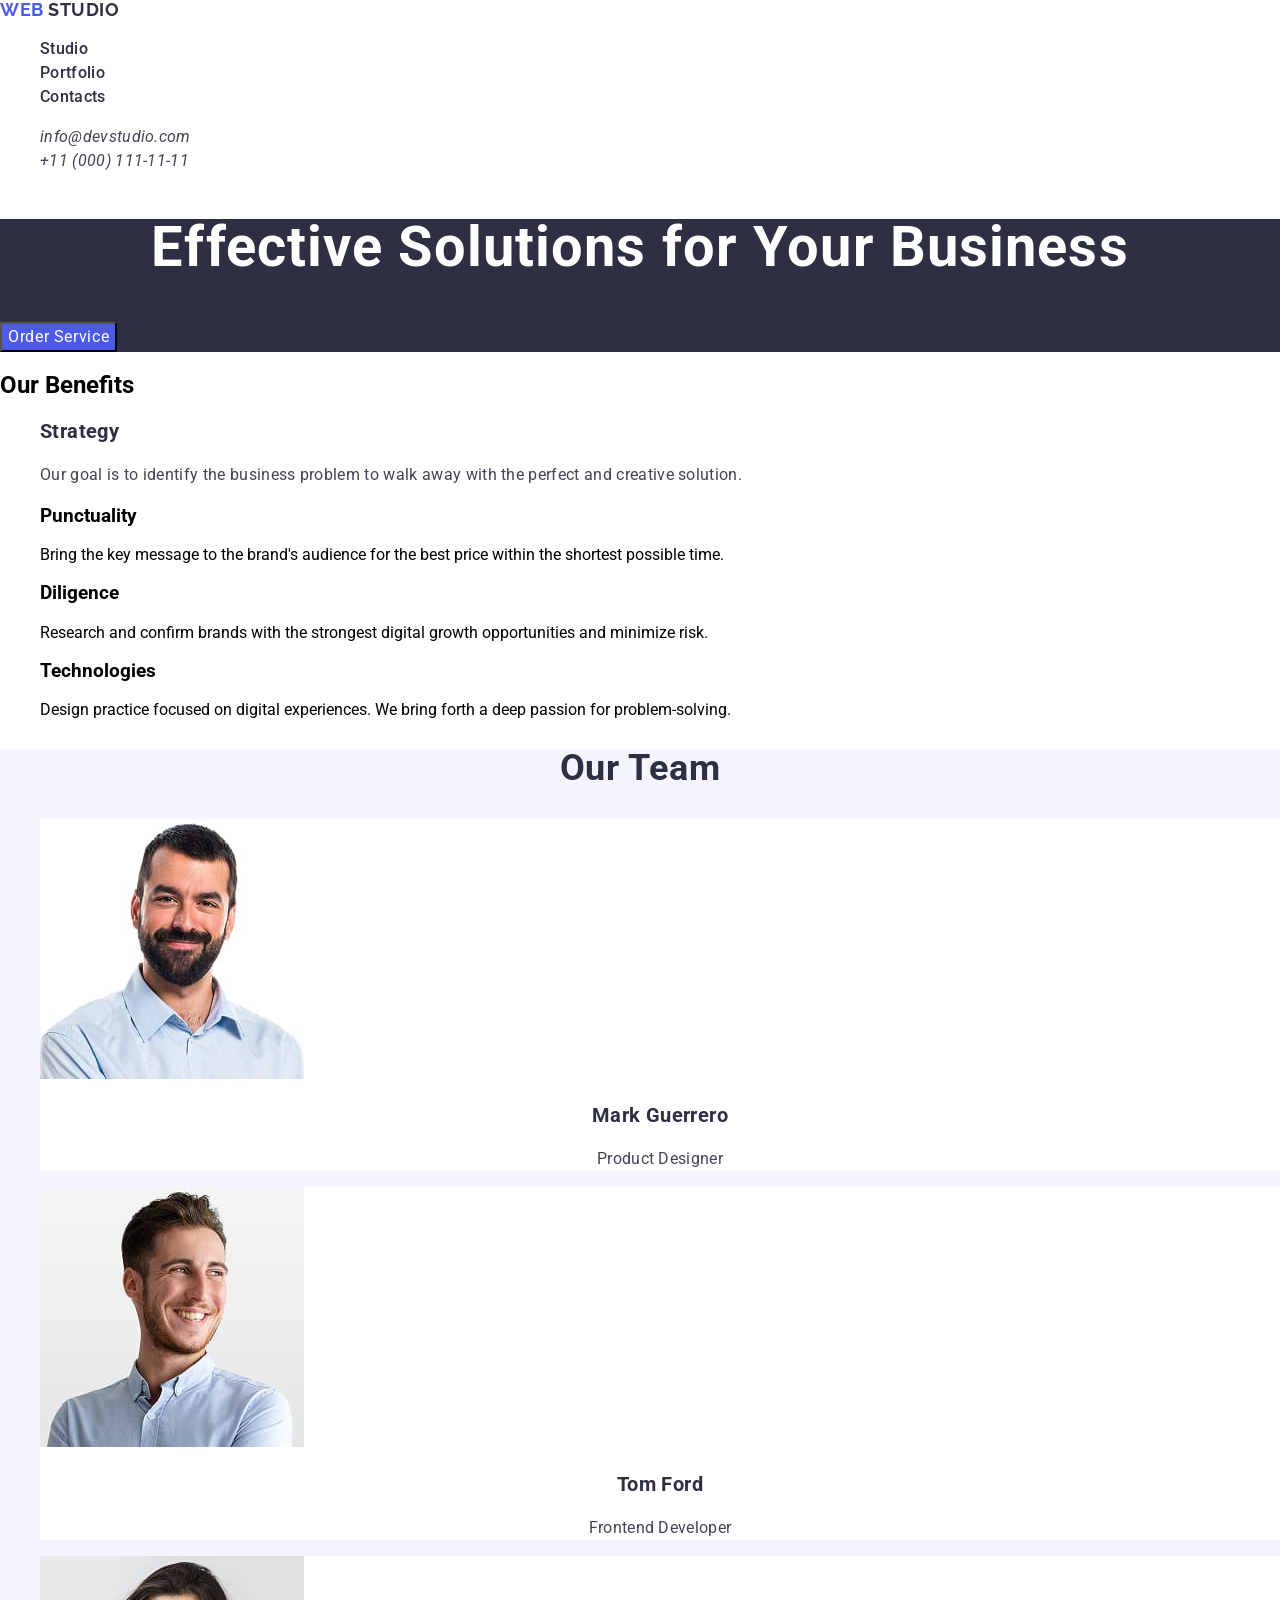
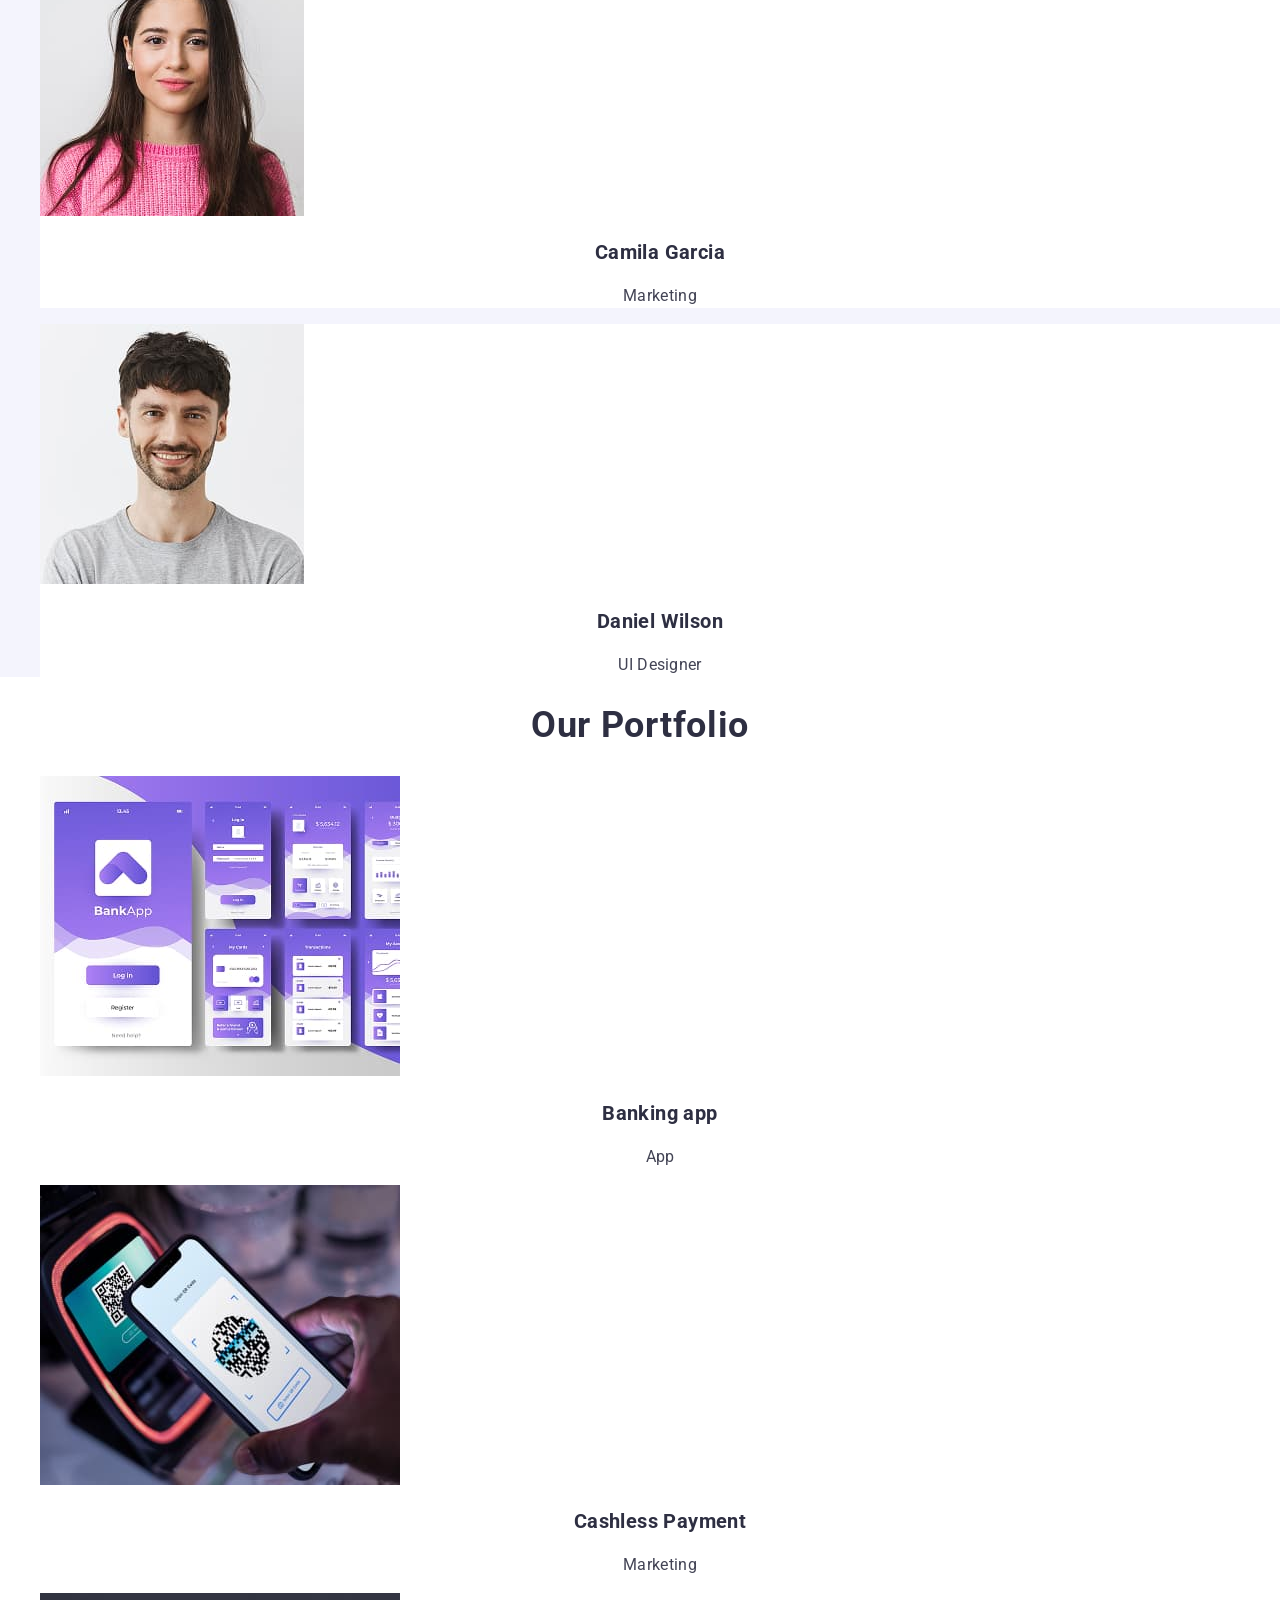
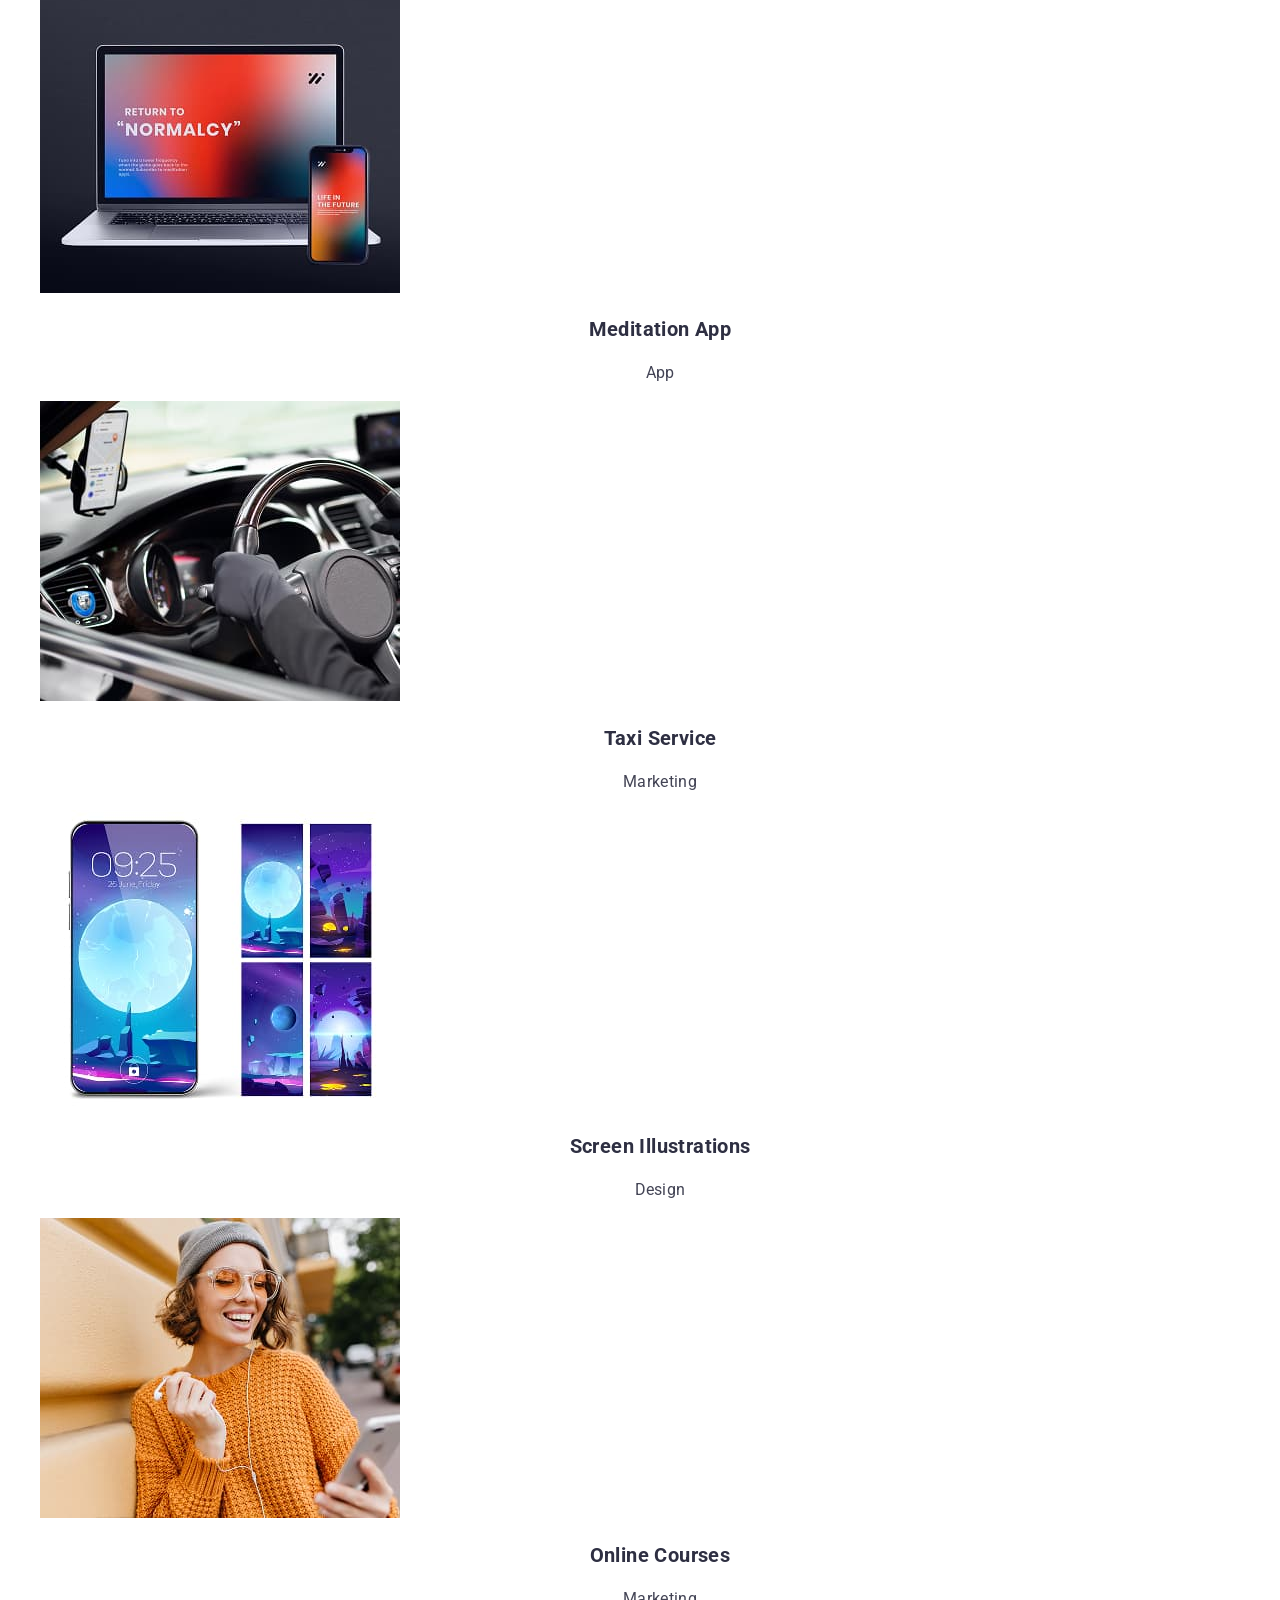
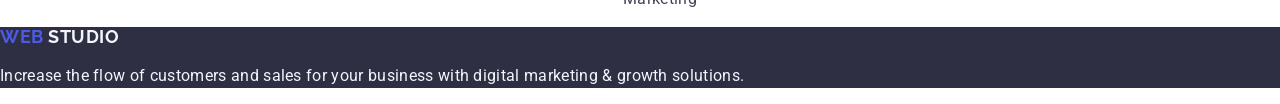
==== index.html @ 3a9bcd03 "update index.html" ====
<!DOCTYPE html>
<html lang="en">
  <head>
    <meta charset="UTF-8" />
    <meta name="viewport" content="width=device-width, initial-scale=1.0" />
    <link rel="preconnect" href="https://fonts.googleapis.com" />
    <link rel="preconnect" href="https://fonts.gstatic.com" crossorigin />
    <link
      href="https://fonts.googleapis.com/css2?family=Raleway:wght@700&family=Roboto:wght@100..900&display=swap"
      rel="stylesheet"
    />
    <link
      rel="stylesheet"
      href="https://cdn.jsdelivr.net/npm/modern-normalize@2.0.0/modern-normalize.min.css"
    />
    <title>Document</title>
    <link rel="stylesheet" href="./css/styles.css" />
  </head>
  <body>
    <!-- HEADER -->
    <header>
      <nav>
        <a class="logo" href="./index.html">
          Web
          <span class="logo-studio">Studio</span>
        </a>
        <ul>
          <li><a class="header-menu-link" href="">Studio</a></li>
          <li><a class="header-menu-link" href="">Portfolio</a></li>
          <li><a class="header-menu-link" href="">Contacts</a></li>
        </ul>
      </nav>
      <address>
        <ul class="header-contacts">
          <li>
            <a class="header-contacts-link" href="mailto:info@devstudio.com">
              info@devstudio.com
            </a>
          </li>
          <li>
            <a class="header-contacts-link" href="tel:+110001111111">
              +11 (000) 111-11-11
            </a>
          </li>
        </ul>
      </address>
    </header>

    <!-- MAIN -->
    <main>
      <!-- MAIN SECTION -->
      <section class="main-section">
        <h1 class="main-title">Effective Solutions for Your Business</h1>
        <button type="button" class="main-button">Order Service</button>
      </section>

      <!-- BENEFITS SECTION -->
      <section>
        <h2>Our Benefits</h2>
        <ul>
          <li>
            <h3 class="benefits-item-title">Strategy</h3>
            <p class="benefits-item-text">
              Our goal is to identify the business problem to walk away with the
              perfect and creative solution.
            </p>
          </li>
          <li>
            <h3 class="benefits-title">Punctuality</h3>
            <p class="benefits-text">
              Bring the key message to the brand's audience for the best price
              within the shortest possible time.
            </p>
          </li>
          <li>
            <h3 class="benefits-title">Diligence</h3>
            <p class="benefits-text">
              Research and confirm brands with the strongest digital growth
              opportunities and minimize risk.
            </p>
          </li>
          <li>
            <h3 class="benefits-title">Technologies</h3>
            <p class="benefits-text">
              Design practice focused on digital experiences. We bring forth a
              deep passion for problem-solving.
            </p>
          </li>
        </ul>
      </section>

      <!-- TEAM SECTION -->
      <section class="team-section">
        <h2 class="team-title">Our Team</h2>
        <ul>
          <li class="team-item">
            <img
              src="./images/Team-1.jpg"
              alt="A dark-haired bearded man in a light blue shirt"
              width="264"
              height="260"
            />
            <h3 class="team-item-title">Mark Guerrero</h3>
            <p class="team-item-text">Product Designer</p>
          </li>
          <li class="team-item">
            <img
              src="./images/Team-2.jpg"
              alt="A fair-haired man in a light blue shirt"
              width="264"
              height="260"
            />
            <h3 class="team-item-title">Tom Ford</h3>
            <p class="team-item-text">Frontend Developer</p>
          </li>
          <li class="team-item">
            <img
              src="./images/Team-3.jpg"
              alt="A dark-haired woman in a pink sweater"
              width="264"
              height="260"
            />
            <h3 class="team-item-title">Camila Garcia</h3>
            <p class="team-item-text">Marketing</p>
          </li>
          <li class="team-item">
            <img
              src="./images/Team-4.jpg"
              alt="A dark-haired man in a gray T-shirt"
              width="264"
              height="260"
            />
            <h3 class="team-item-title">Daniel Wilson</h3>
            <p class="team-item-text">UI Designer</p>
          </li>
        </ul>
      </section>

      <!-- PORTFOLIO SECTION -->
      <section>
        <h2 class="portfolio-title">Our Portfolio</h2>
        <ul>
          <li>
            <img
              src="./images/Portfolio-1.jpg"
              alt="Banking app"
              width="360"
              height="300"
            />
            <h3 class="portfolio-item-title">Banking app</h3>
            <p class="portfolio-item-text">App</p>
          </li>
          <li>
            <img
              src="./images/Portfolio-2.jpg"
              alt="Mobile phone"
              width="360"
              height="300"
            />
            <h3 class="portfolio-item-title">Cashless Payment</h3>
            <p class="portfolio-item-text">Marketing</p>
          </li>
          <li>
            <img
              src="./images/Portfolio-3.jpg"
              alt="Laptop and mobile phone"
              width="360"
              height="300"
            />
            <h3 class="portfolio-item-title">Meditation App</h3>
            <p class="portfolio-item-text">App</p>
          </li>
          <li>
            <img
              src="./images/Portfolio-4.jpg"
              alt="Steering wheel"
              width="360"
              height="300"
            />
            <h3 class="portfolio-item-title">Taxi Service</h3>
            <p class="portfolio-item-text">Marketing</p>
          </li>
          <li>
            <img
              src="./images/Portfolio-5.jpg"
              alt="Mobile phone and images of the moon"
              width="360"
              height="300"
            />
            <h3 class="portfolio-item-title">Screen Illustrations</h3>
            <p class="portfolio-item-text">Design</p>
          </li>
          <li>
            <img
              src="./images/Portfolio-6.jpg"
              alt="Girl in orange sweater"
              width="360"
              height="300"
            />
            <h3 class="portfolio-item-title">Online Courses</h3>
            <p class="portfolio-item-text">Marketing</p>
          </li>
        </ul>
      </section>
    </main>

    <!-- FOOTER -->
    <footer class="footer">
      <a class="logo" href="./index.html">
        Web
        <span class="footer-logo-studio">Studio</span>
      </a>
      <p class="footer-text">
        Increase the flow of customers and sales for your business with digital
        marketing & growth solutions.
      </p>
    </footer>
  </body>
</html>
---- css/styles.css ----
body {
  font-family: 'Roboto', sans-serif;
  background-color: FFFFFF;
}

ul {
  list-style-type: none;
}

a {
  text-decoration: none;
}

.logo {
  font-family: 'Raleway', sans-serif;
  font-weight: 700;
  font-size: 18px;
  color: #4d5ae5;
  text-transform: uppercase;
  letter-spacing: 0.03em;
  line-height: 1.16;
  text-align: left;
}

.logo-studio {
  color: #2e2f42;
}

.header-menu-link {
  font-size: 16px;
  font-weight: 500;
  color: #2e2f42;
  line-height: 1.5;
  letter-spacing: 0.02em;
  text-align: left;
}

.header-contacts-link {
  font-size: 16px;
  color: #434455;
  line-height: 1.5;
  letter-spacing: 0.02em;
  text-align: left;
}

.main-section {
  background-color: #2e2f42;
}

.main-title {
  font-size: 56px;
  color: #ffffff;
  line-height: 1;
  letter-spacing: 0.02em;
  text-align: center;
}

.main-button {
  font-size: 16px;
  background-color: #4d5ae5;
  color: #ffffff;
  line-height: 1.5;
  letter-spacing: 0.04em;
  text-align: center;
}

.benefits-item-title {
  font-size: 20px;
  color: #2e2f42;
  line-height: 1.2;
  letter-spacing: 0.02em;
  text-align: left;
}

.benefits-item-text {
  font-size: 16px;
  color: #434455;
  line-height: 1.5;
  letter-spacing: 0.02em;
  text-align: left;
}

.team-section {
  background-color: #f4f4fd;
}

.team-title {
  font-size: 36px;
  color: #2e2f42;
  line-height: 1.11;
  letter-spacing: 0.02em;
  text-align: center;
}

.team-item {
  background-color: #ffffff;
}

.team-item-title {
  font-size: 20px;
  color: #2e2f42;
  line-height: 1.2;
  letter-spacing: 0.02em;
  text-align: center;
}

.team-item-text {
  font-size: 16px;
  color: #434455;
  line-height: 1.5;
  letter-spacing: 0.02em;
  text-align: center;
}

.portfolio-title {
  font-size: 36px;
  color: #2e2f42;
  line-height: 1.11;
  letter-spacing: 0.02em;
  text-align: center;
}

.portfolio-item-title {
  font-size: 20px;
  color: #2e2f42;
  line-height: 1.2;
  letter-spacing: 0.02em;
  text-align: center;
}

.portfolio-item-text {
  font-size: 16px;
  color: #434455;
  line-height: 1.5;
  letter-spacing: 0.02em;
  text-align: center;
}

.footer {
  background-color: #2e2f42;
}

.footer-logo-studio {
  color: #f4f4fd;
}

.footer-text {
  font-size: 16px;
  color: #f4f4fd;
  line-height: 1.5;
  letter-spacing: 0.02em;
  text-align: left;
}
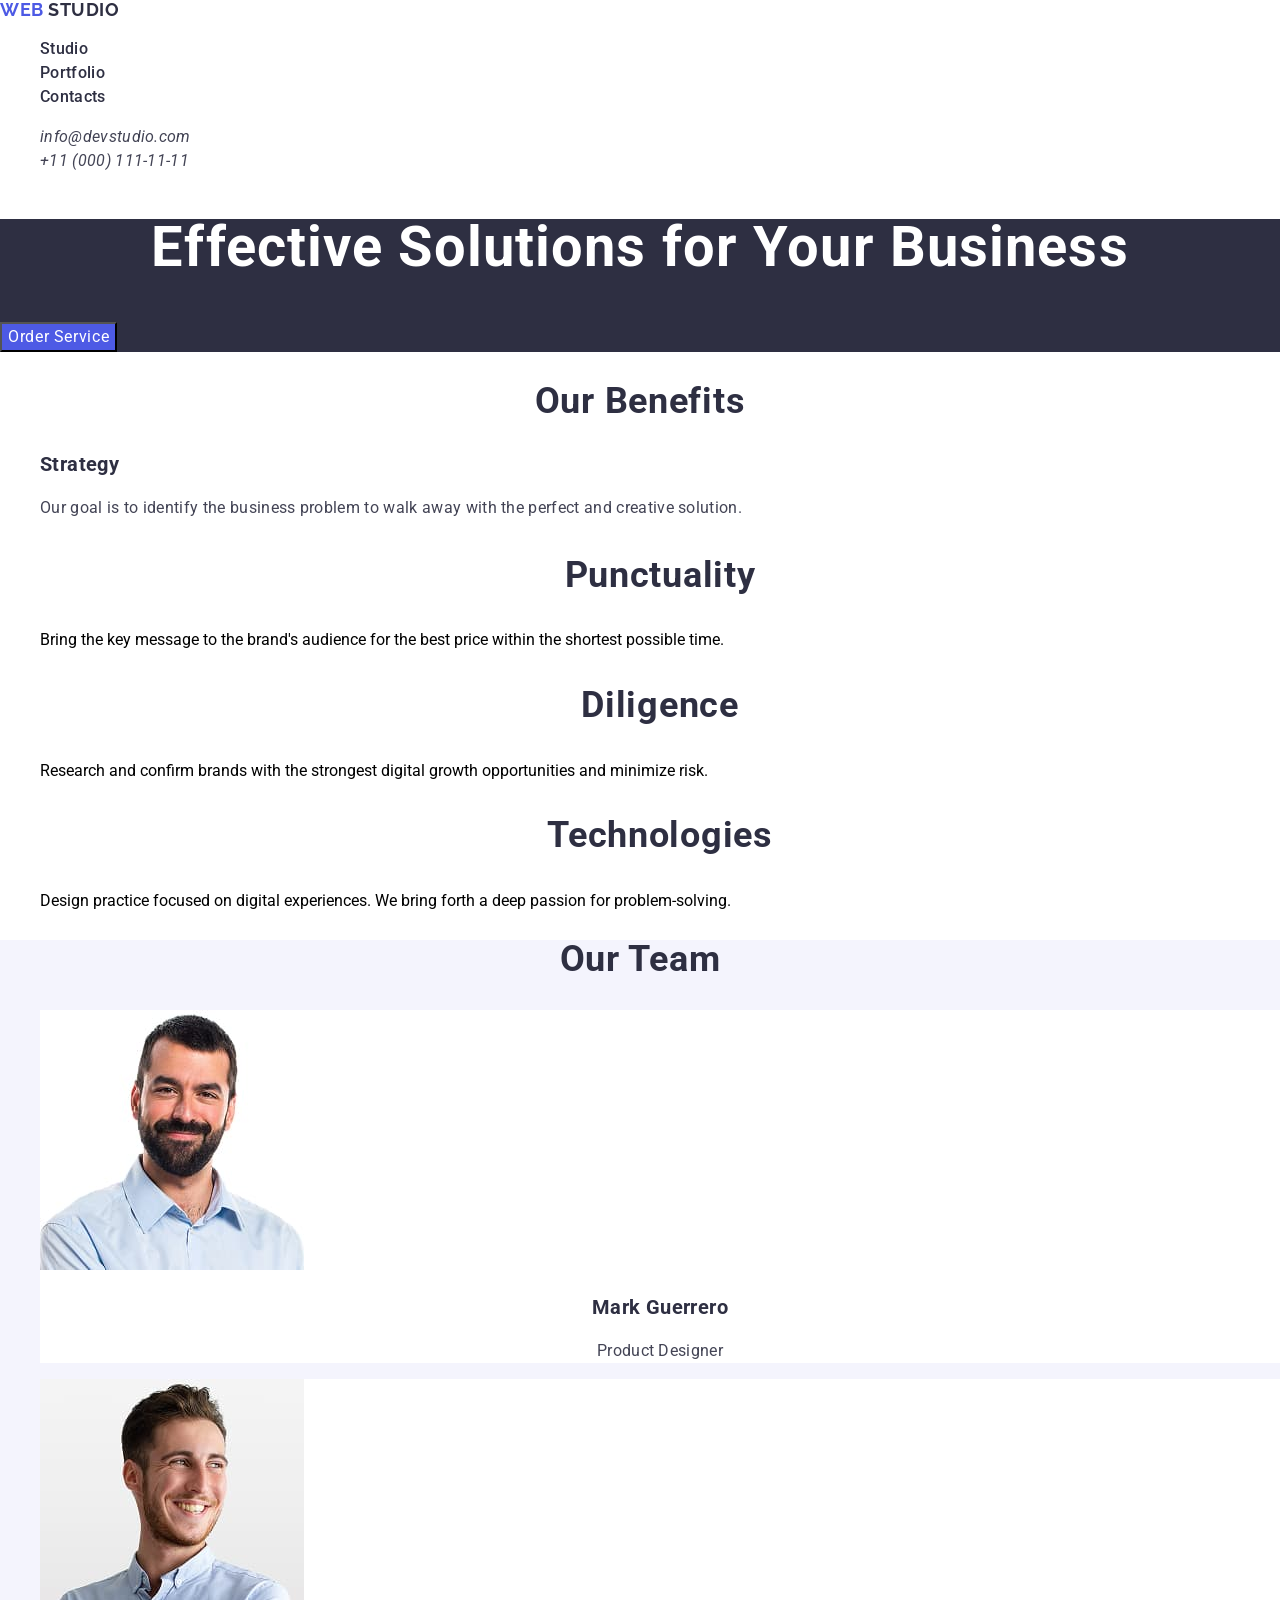
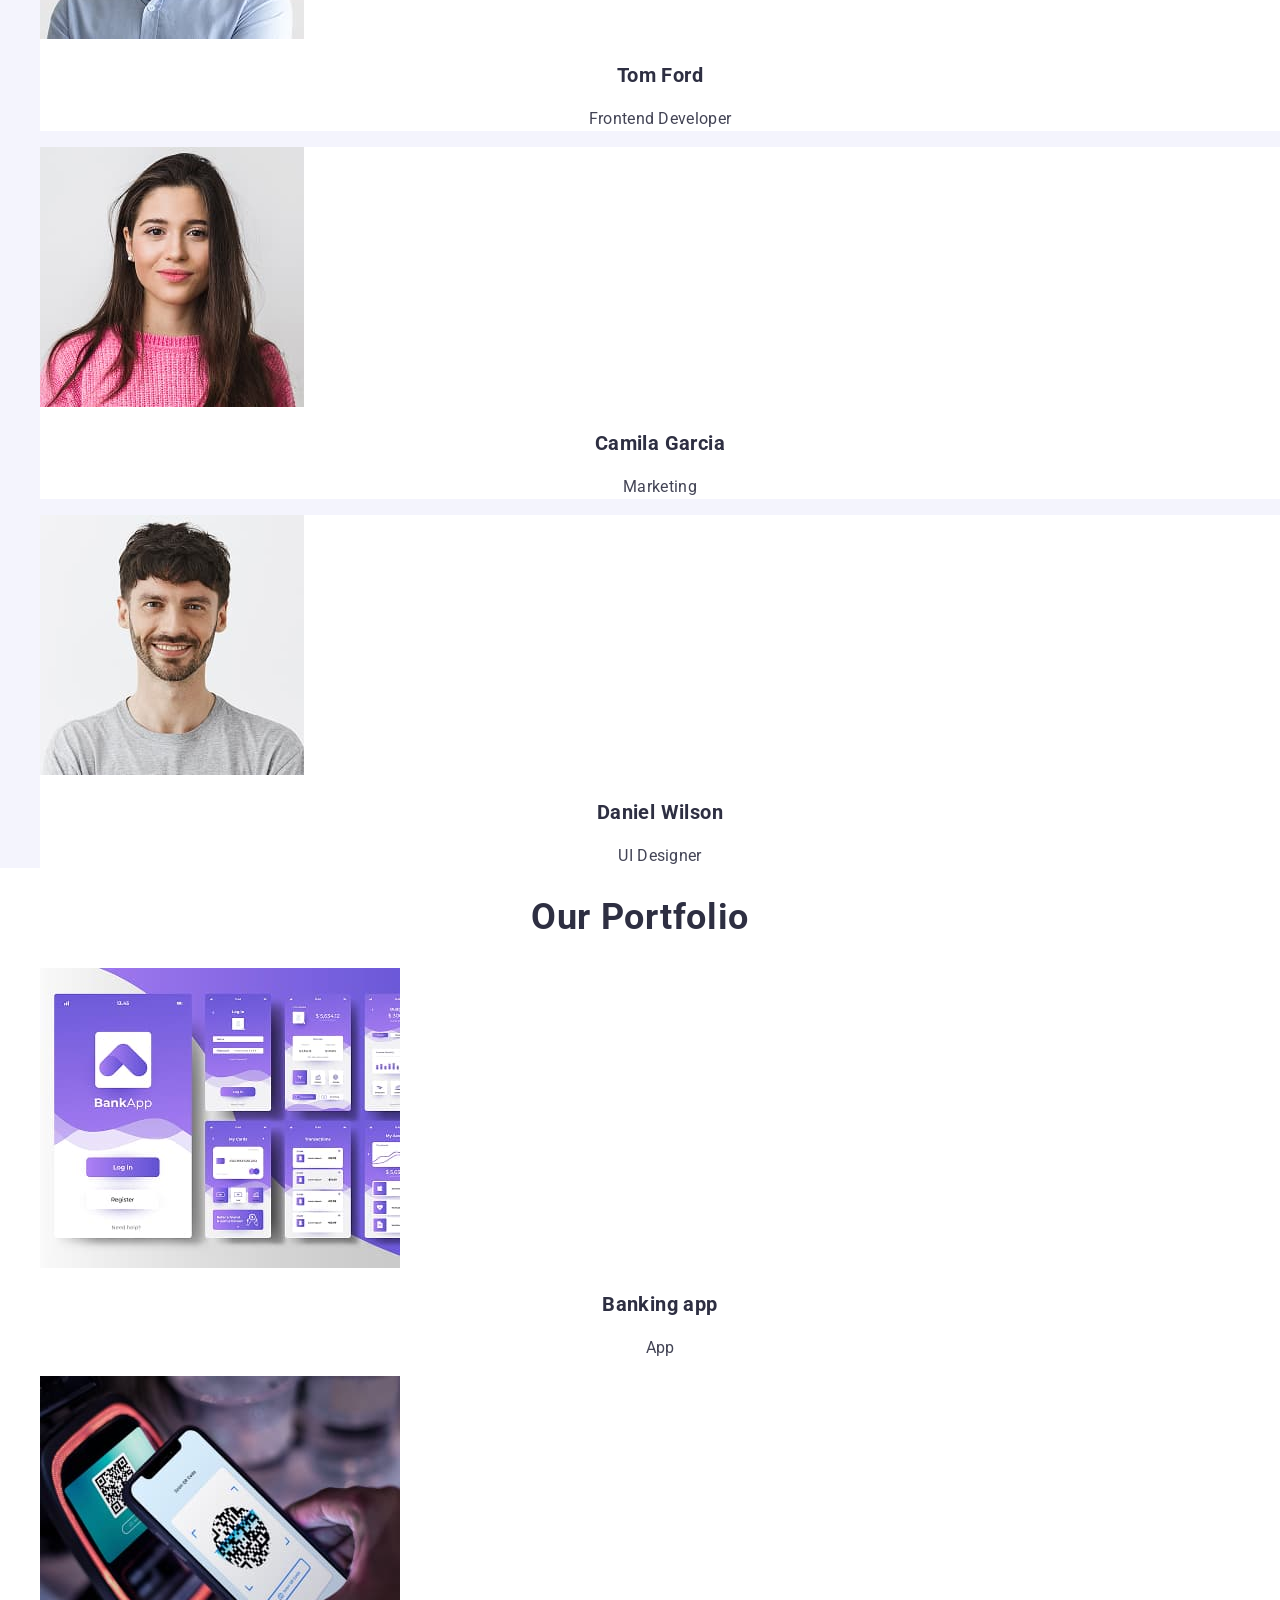
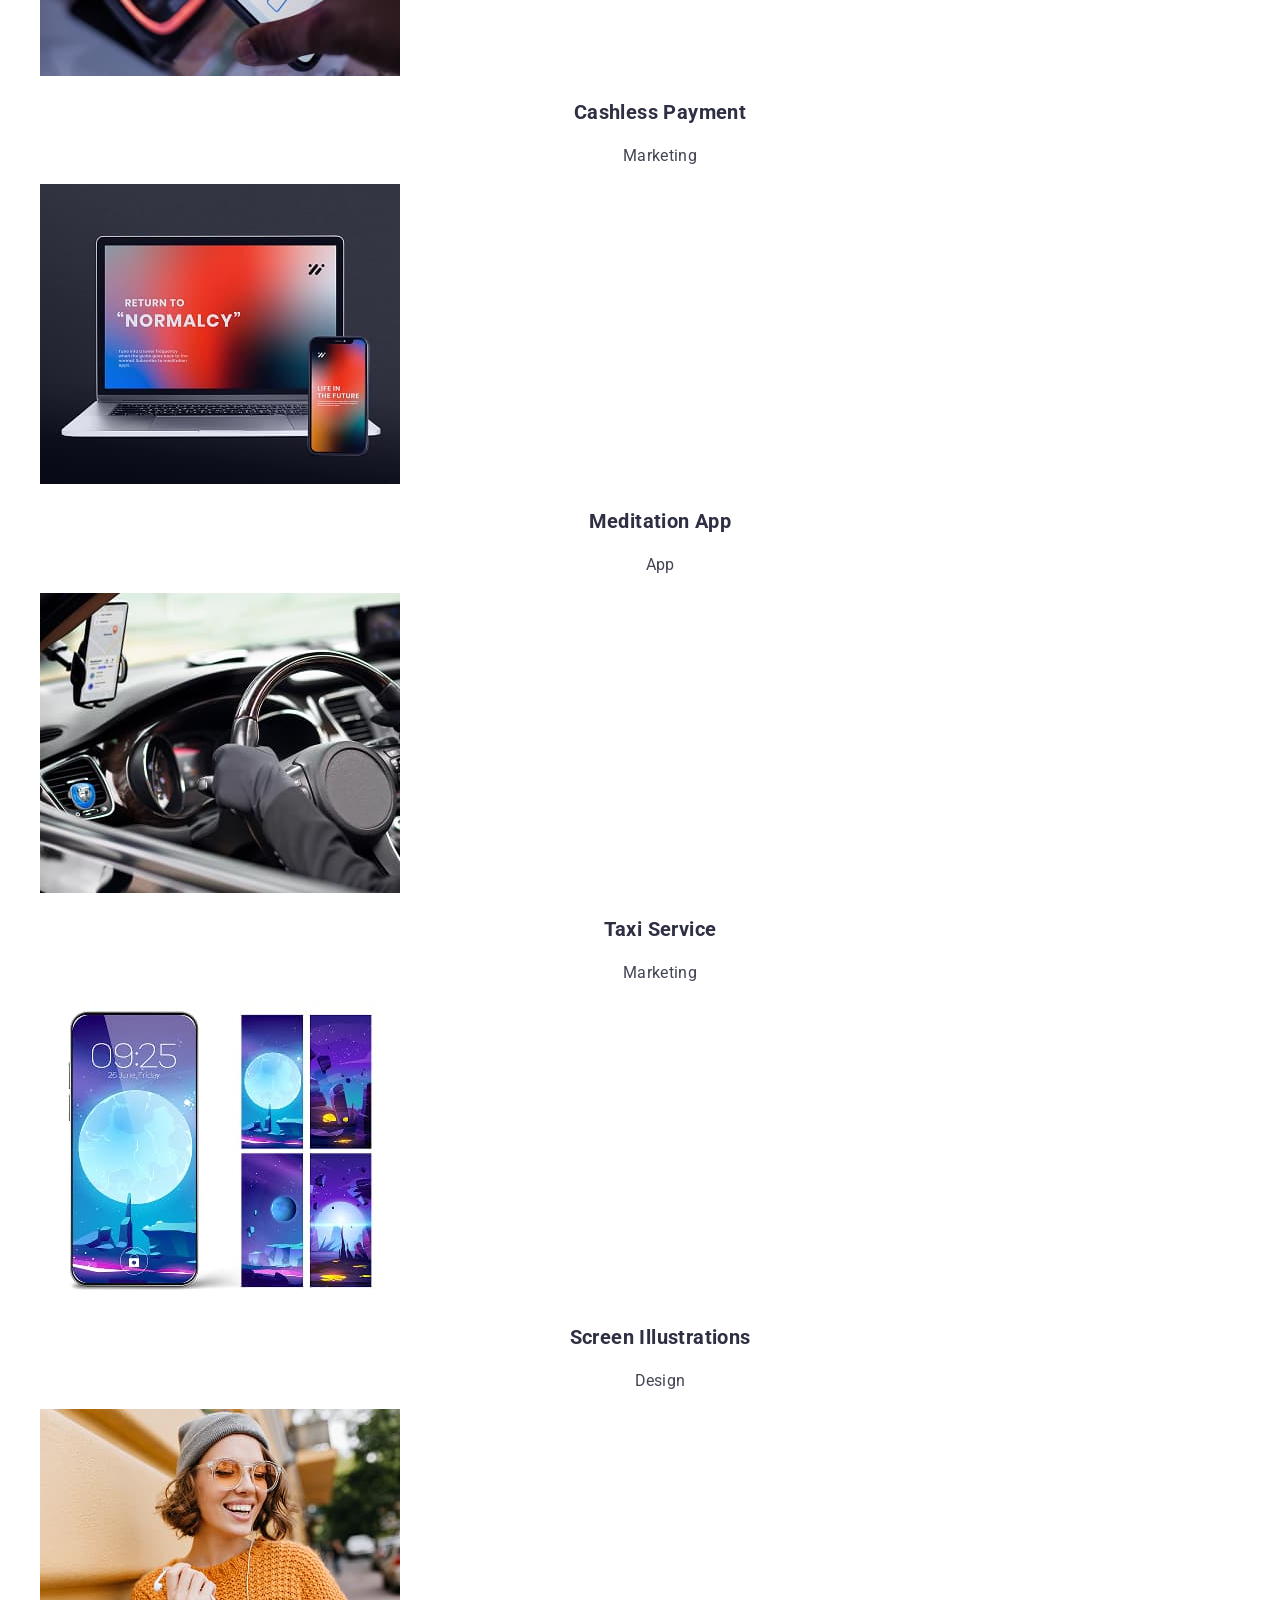
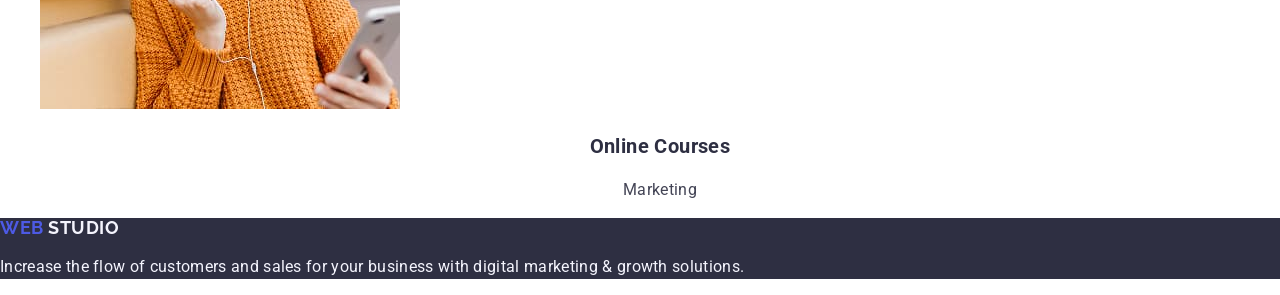
==== commit c11d36ab: "update file" ====
--- a/index.html
+++ b/index.html
@@ -56,7 +56,7 @@
 
       <!-- BENEFITS SECTION -->
       <section>
-        <h2>Our Benefits</h2>
+        <h2 class="benefits-title">Our Benefits</h2>
         <ul>
           <li>
             <h3 class="benefits-item-title">Strategy</h3>
--- a/css/styles.css
+++ b/css/styles.css
@@ -27,12 +27,18 @@
 }
 
 .header-menu-link {
+  font-family: 'Roboto', sans-serif;
   font-size: 16px;
   font-weight: 500;
   color: #2e2f42;
   line-height: 1.5;
   letter-spacing: 0.02em;
   text-align: left;
+}
+
+.header-menu-link:hover,
+.header-menu-link:focus {
+  color: #404bbf;
 }
 
 .header-contacts-link {
@@ -61,6 +67,14 @@
   color: #ffffff;
   line-height: 1.5;
   letter-spacing: 0.04em;
+  text-align: center;
+}
+
+.benefits-title {
+  font-size: 36px;
+  color: #2e2f42;
+  line-height: 1.11;
+  letter-spacing: 0.02em;
   text-align: center;
 }
 
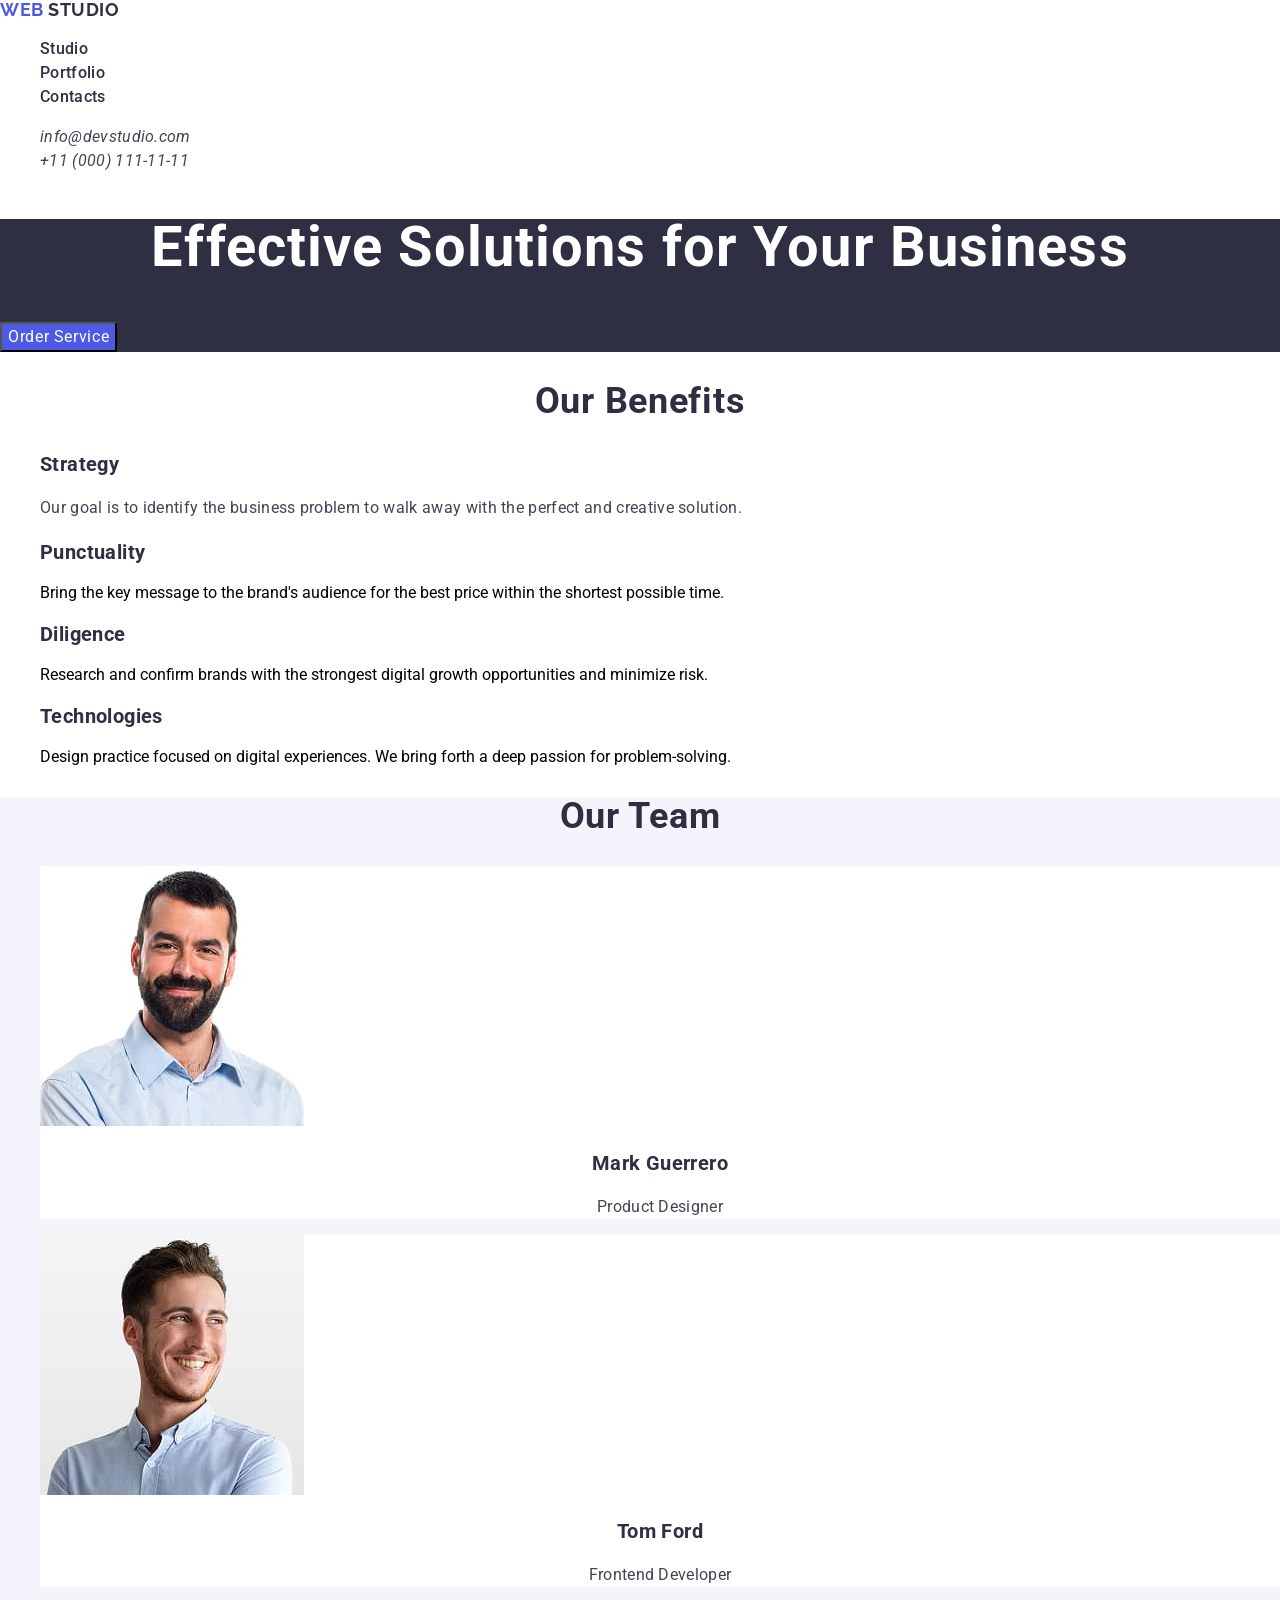
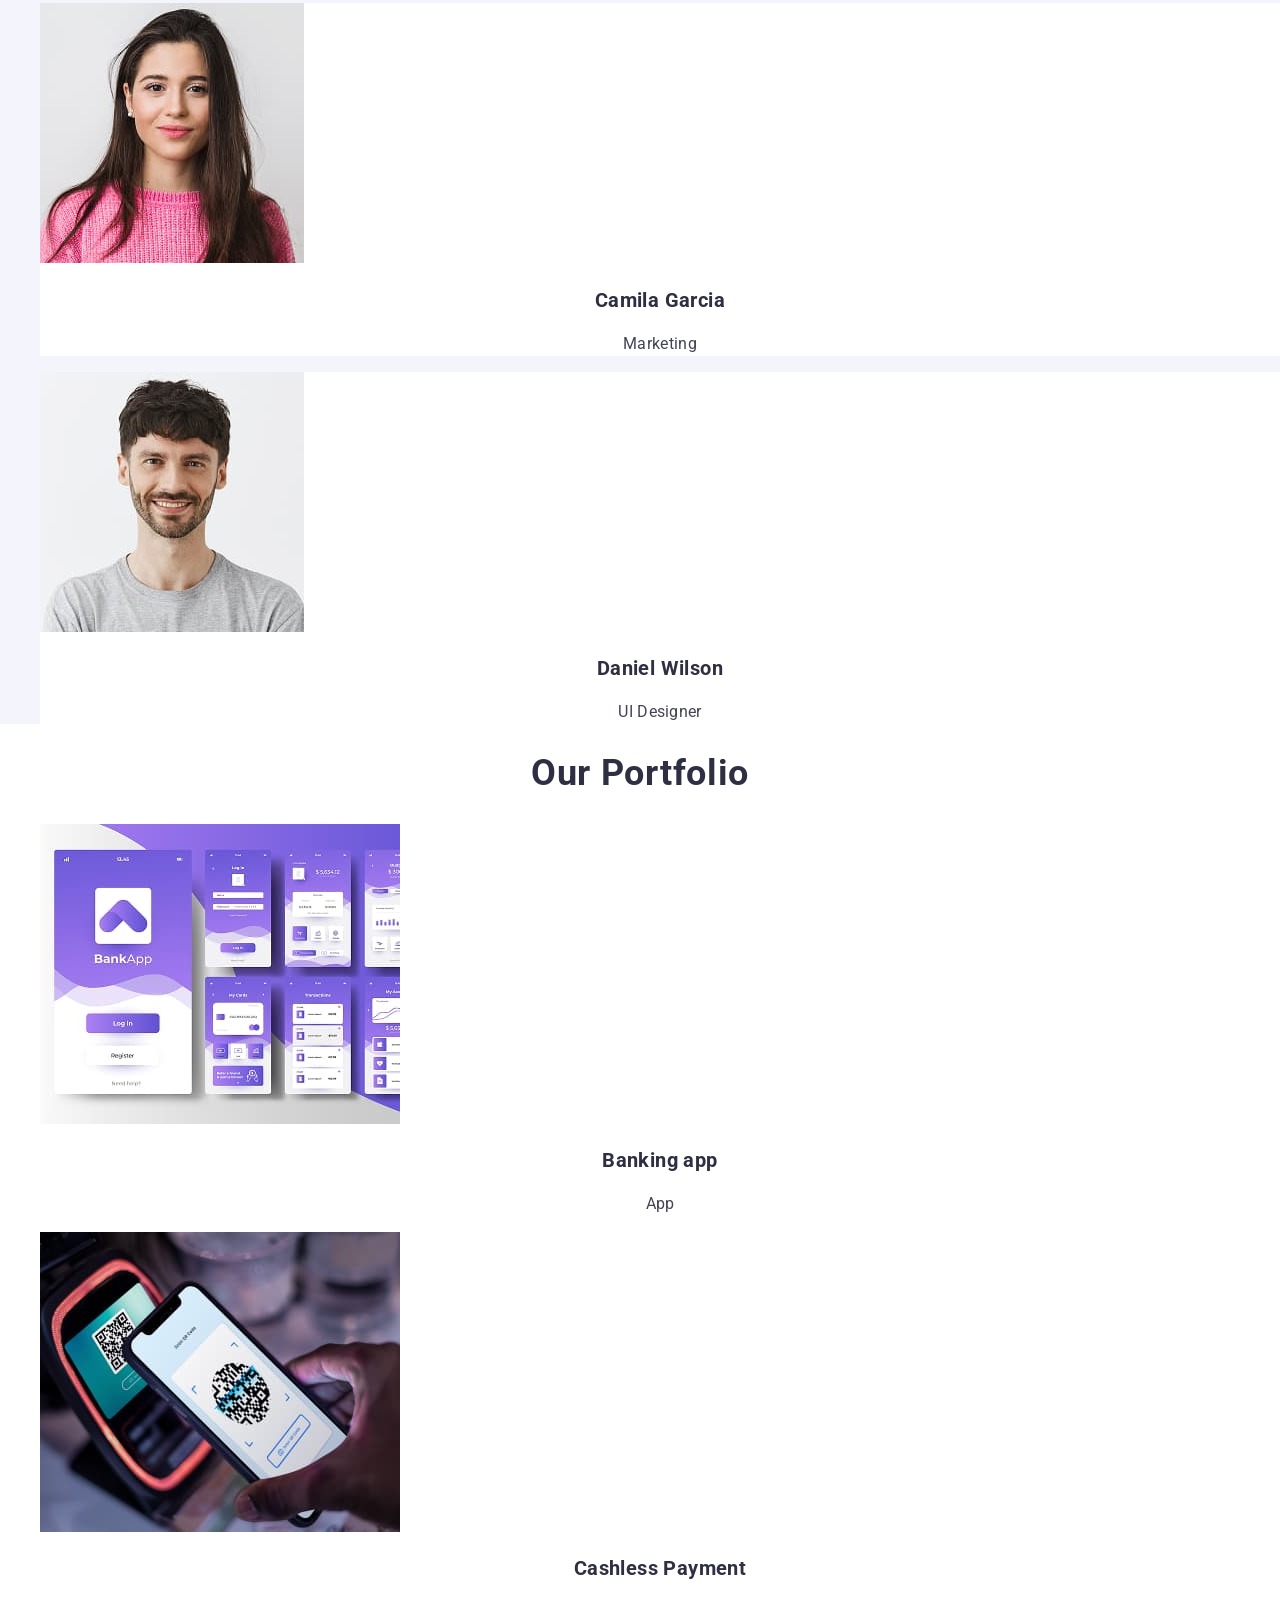
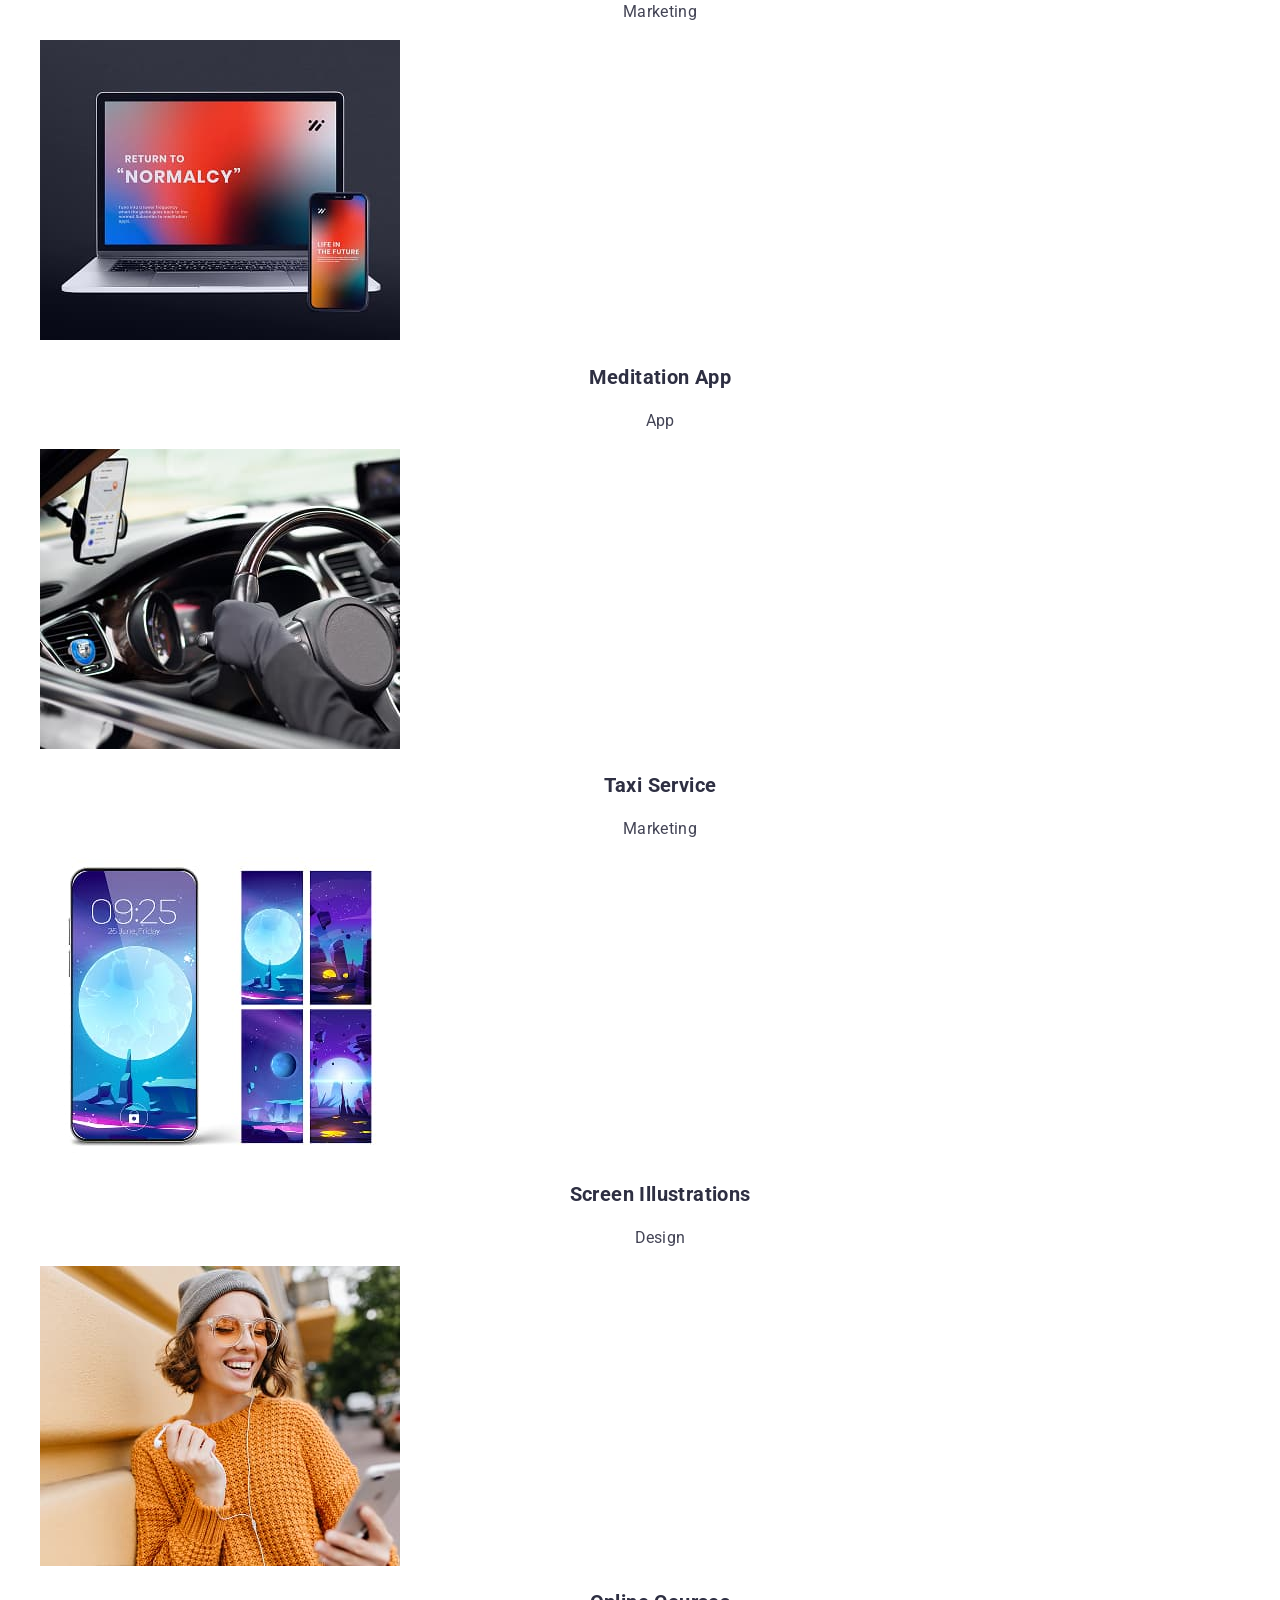
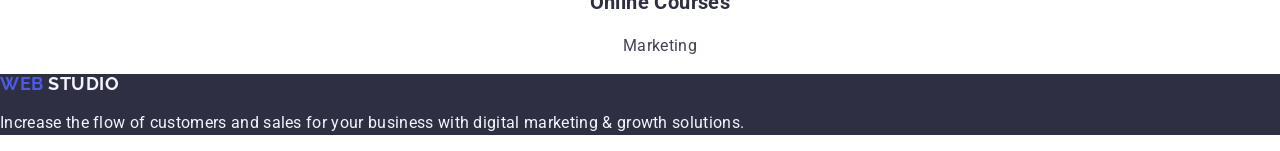
==== commit 959e9350: "update index.html" ====
--- a/index.html
+++ b/index.html
@@ -66,21 +66,21 @@
             </p>
           </li>
           <li>
-            <h3 class="benefits-title">Punctuality</h3>
+            <h3 class="benefits-item-title">Punctuality</h3>
             <p class="benefits-text">
               Bring the key message to the brand's audience for the best price
               within the shortest possible time.
             </p>
           </li>
           <li>
-            <h3 class="benefits-title">Diligence</h3>
+            <h3 class="benefits-item-title">Diligence</h3>
             <p class="benefits-text">
               Research and confirm brands with the strongest digital growth
               opportunities and minimize risk.
             </p>
           </li>
           <li>
-            <h3 class="benefits-title">Technologies</h3>
+            <h3 class="benefits-item-title">Technologies</h3>
             <p class="benefits-text">
               Design practice focused on digital experiences. We bring forth a
               deep passion for problem-solving.
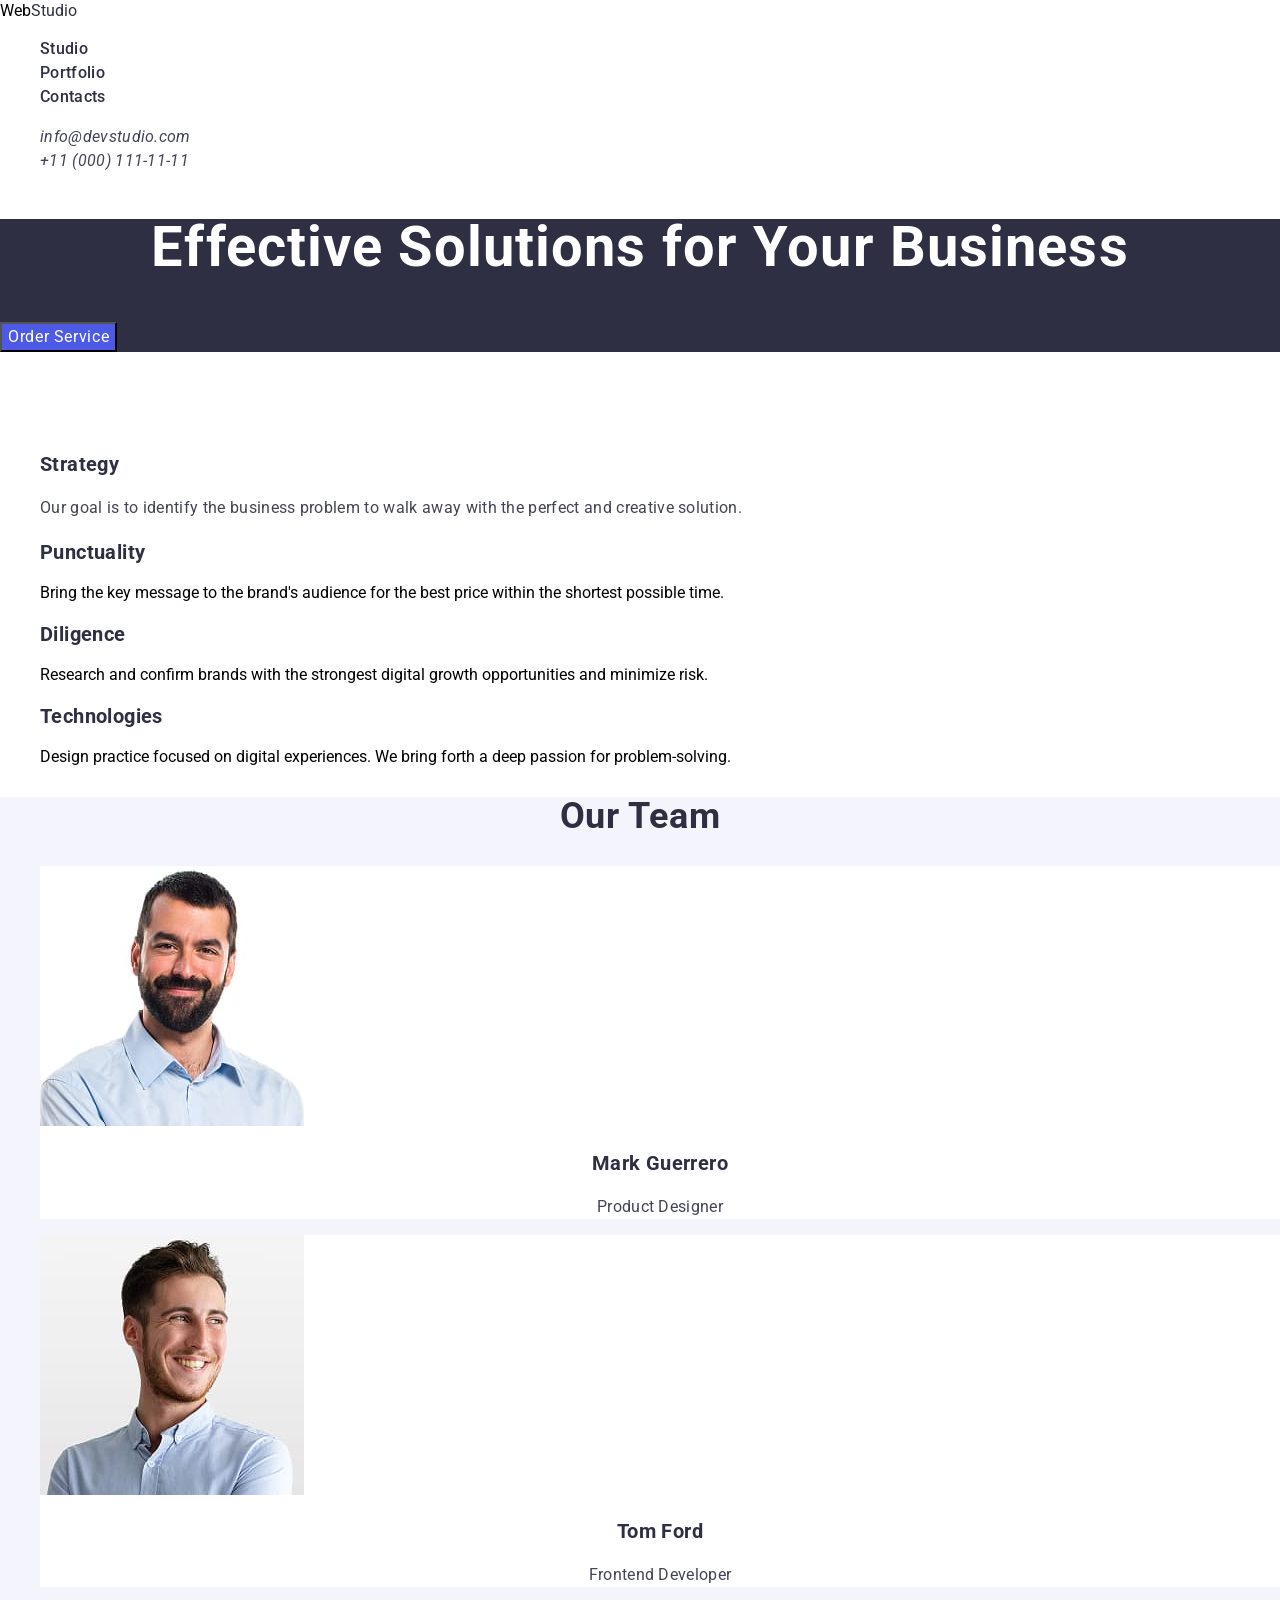
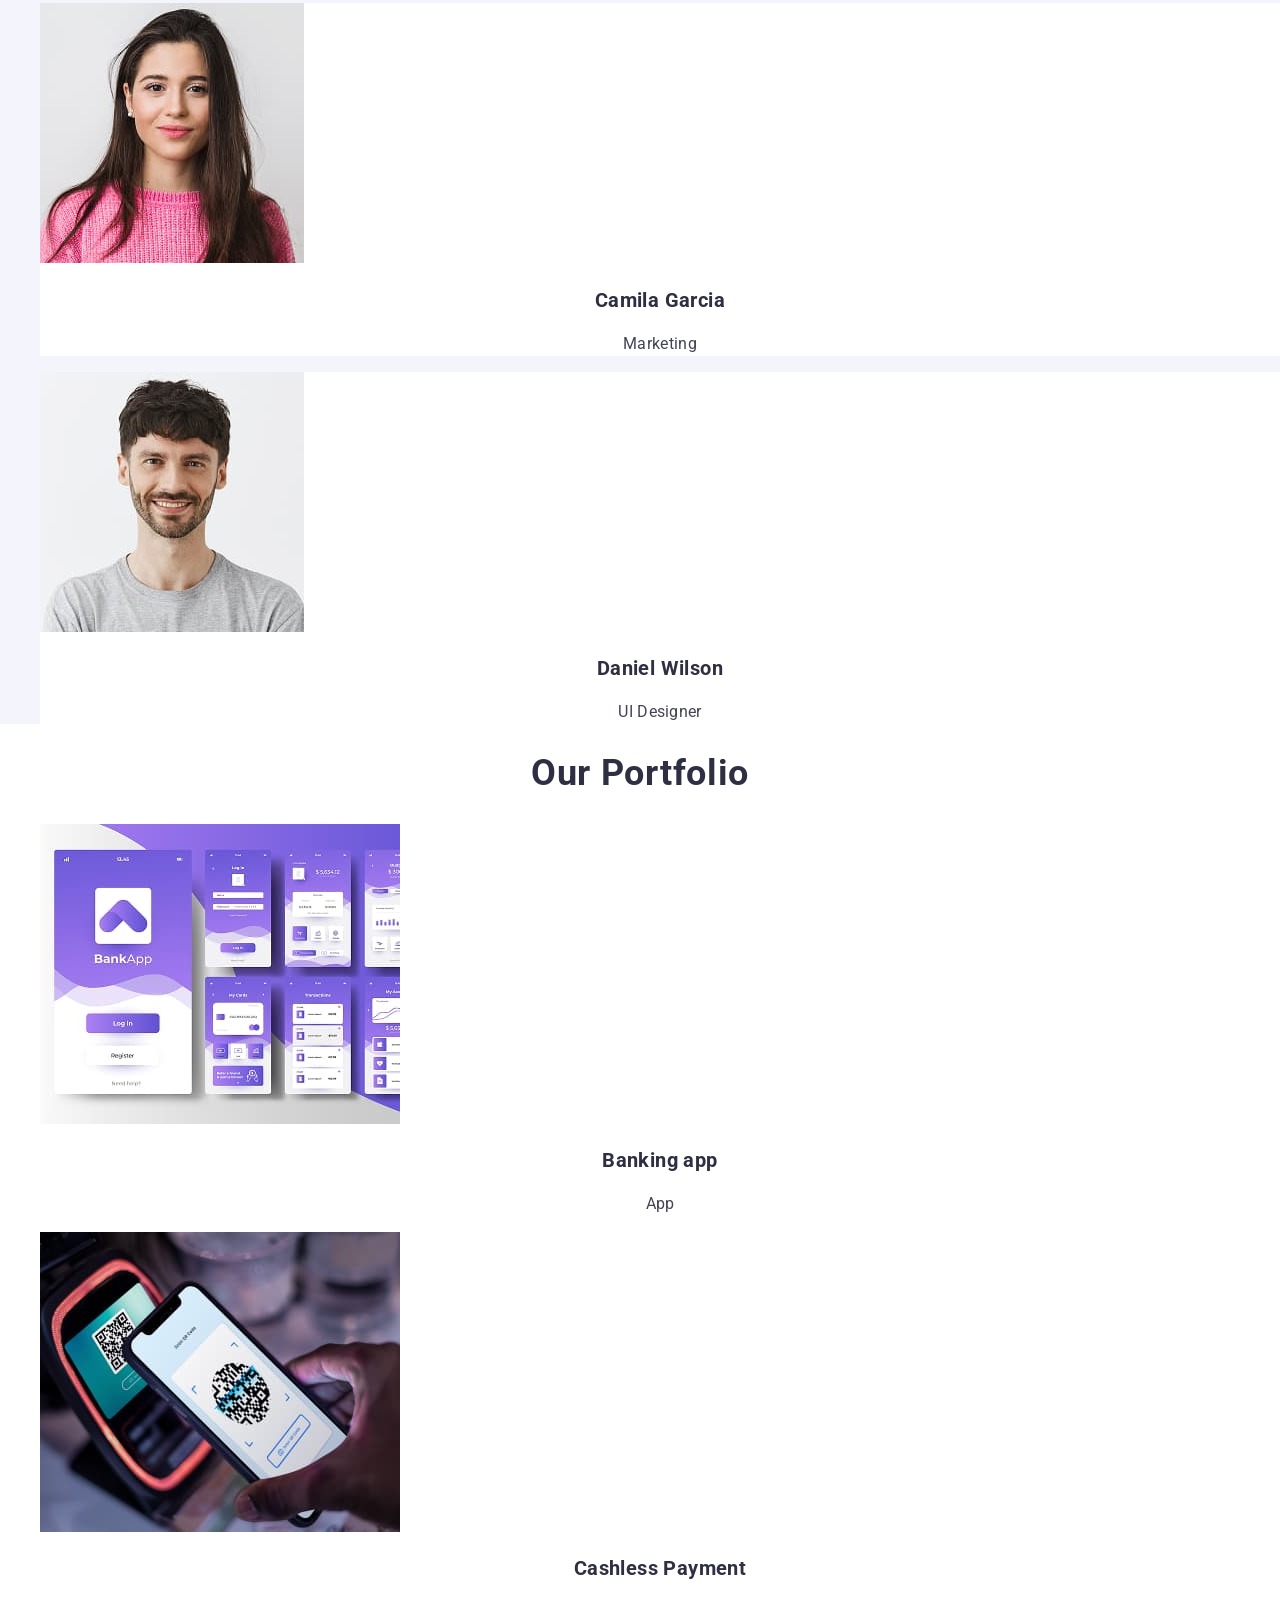
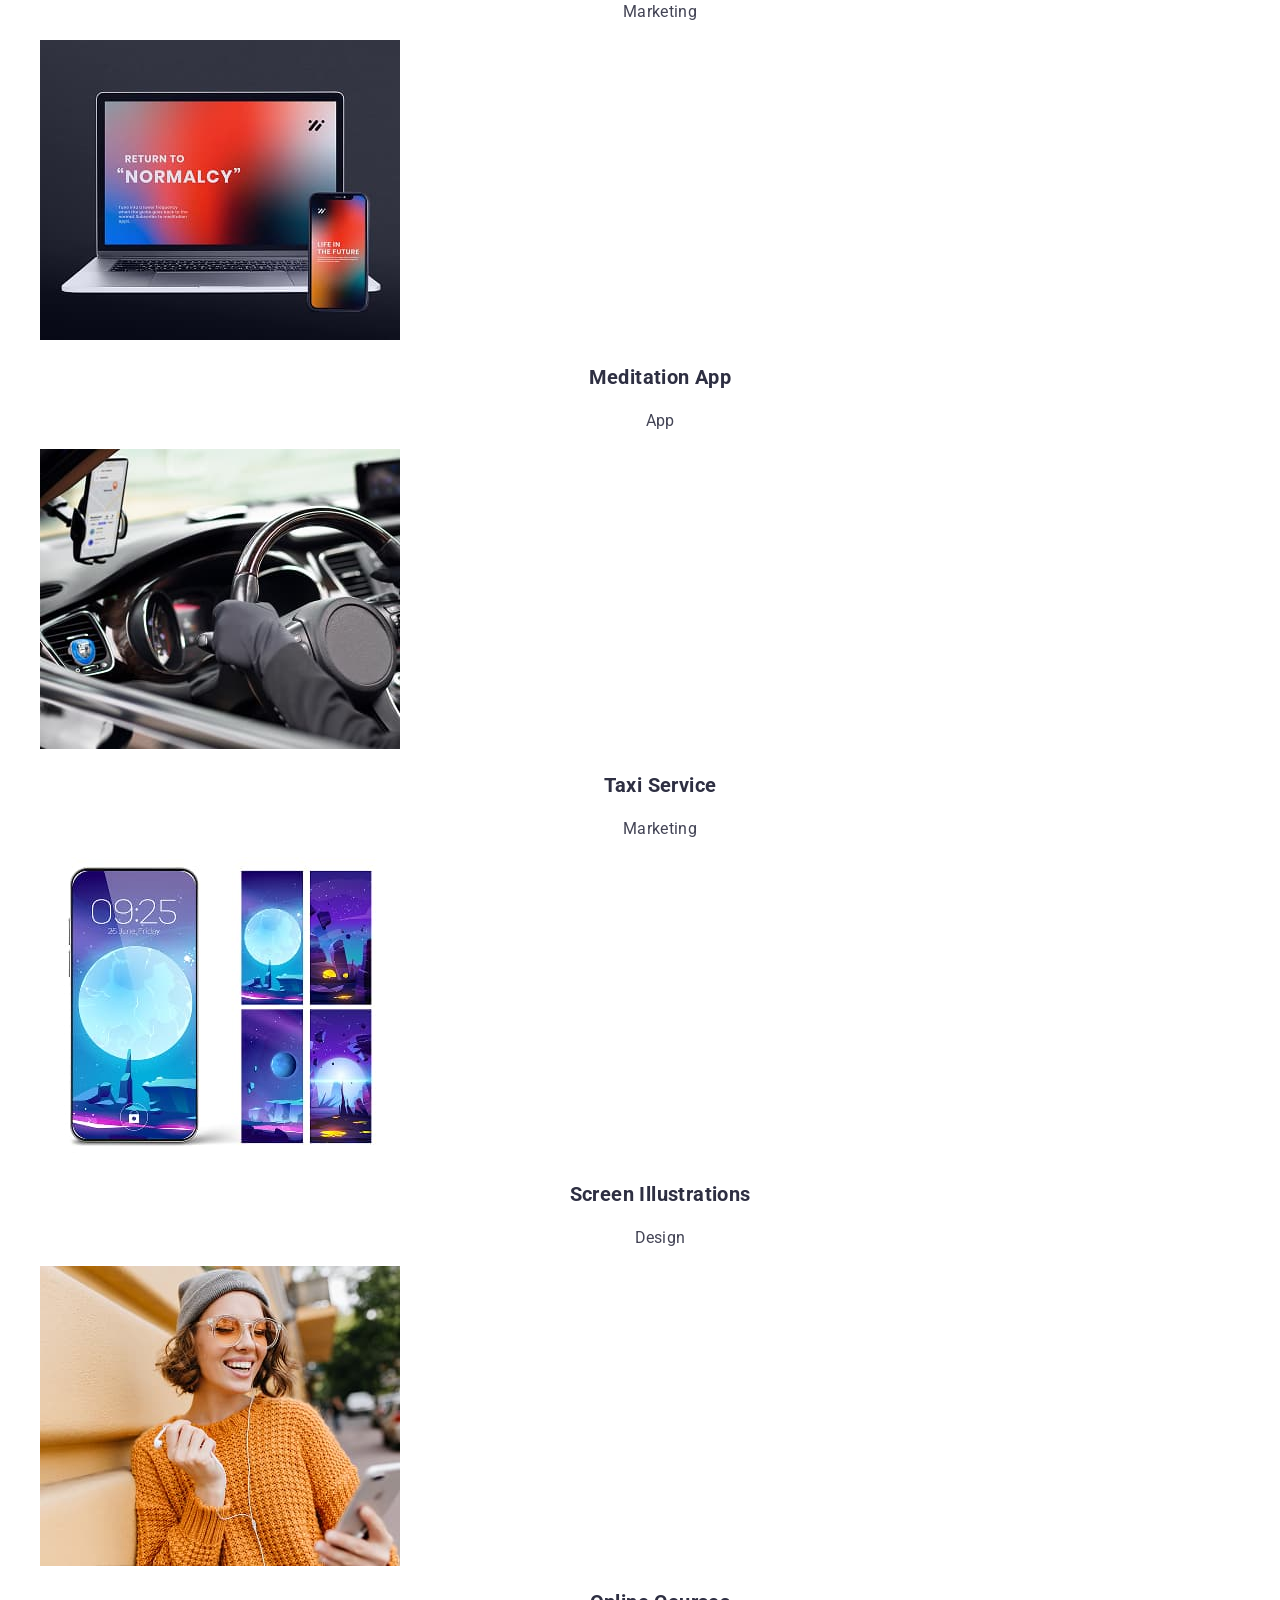
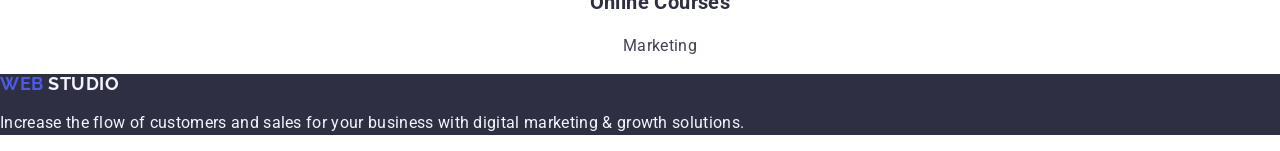
==== commit 600392f9: "update index.html" ====
--- a/index.html
+++ b/index.html
@@ -20,10 +20,9 @@
     <!-- HEADER -->
     <header>
       <nav>
-        <a class="logo" href="./index.html">
-          Web
-          <span class="logo-studio">Studio</span>
-        </a>
+        <a class="logo" href="./index.html"
+        ></a>Web<span class="logo-studio">Studio</span></a
+        >
         <ul>
           <li><a class="header-menu-link" href="">Studio</a></li>
           <li><a class="header-menu-link" href="">Portfolio</a></li>
--- a/css/styles.css
+++ b/css/styles.css
@@ -72,7 +72,7 @@
 
 .benefits-title {
   font-size: 36px;
-  color: #2e2f42;
+  color: transparent;
   line-height: 1.11;
   letter-spacing: 0.02em;
   text-align: center;
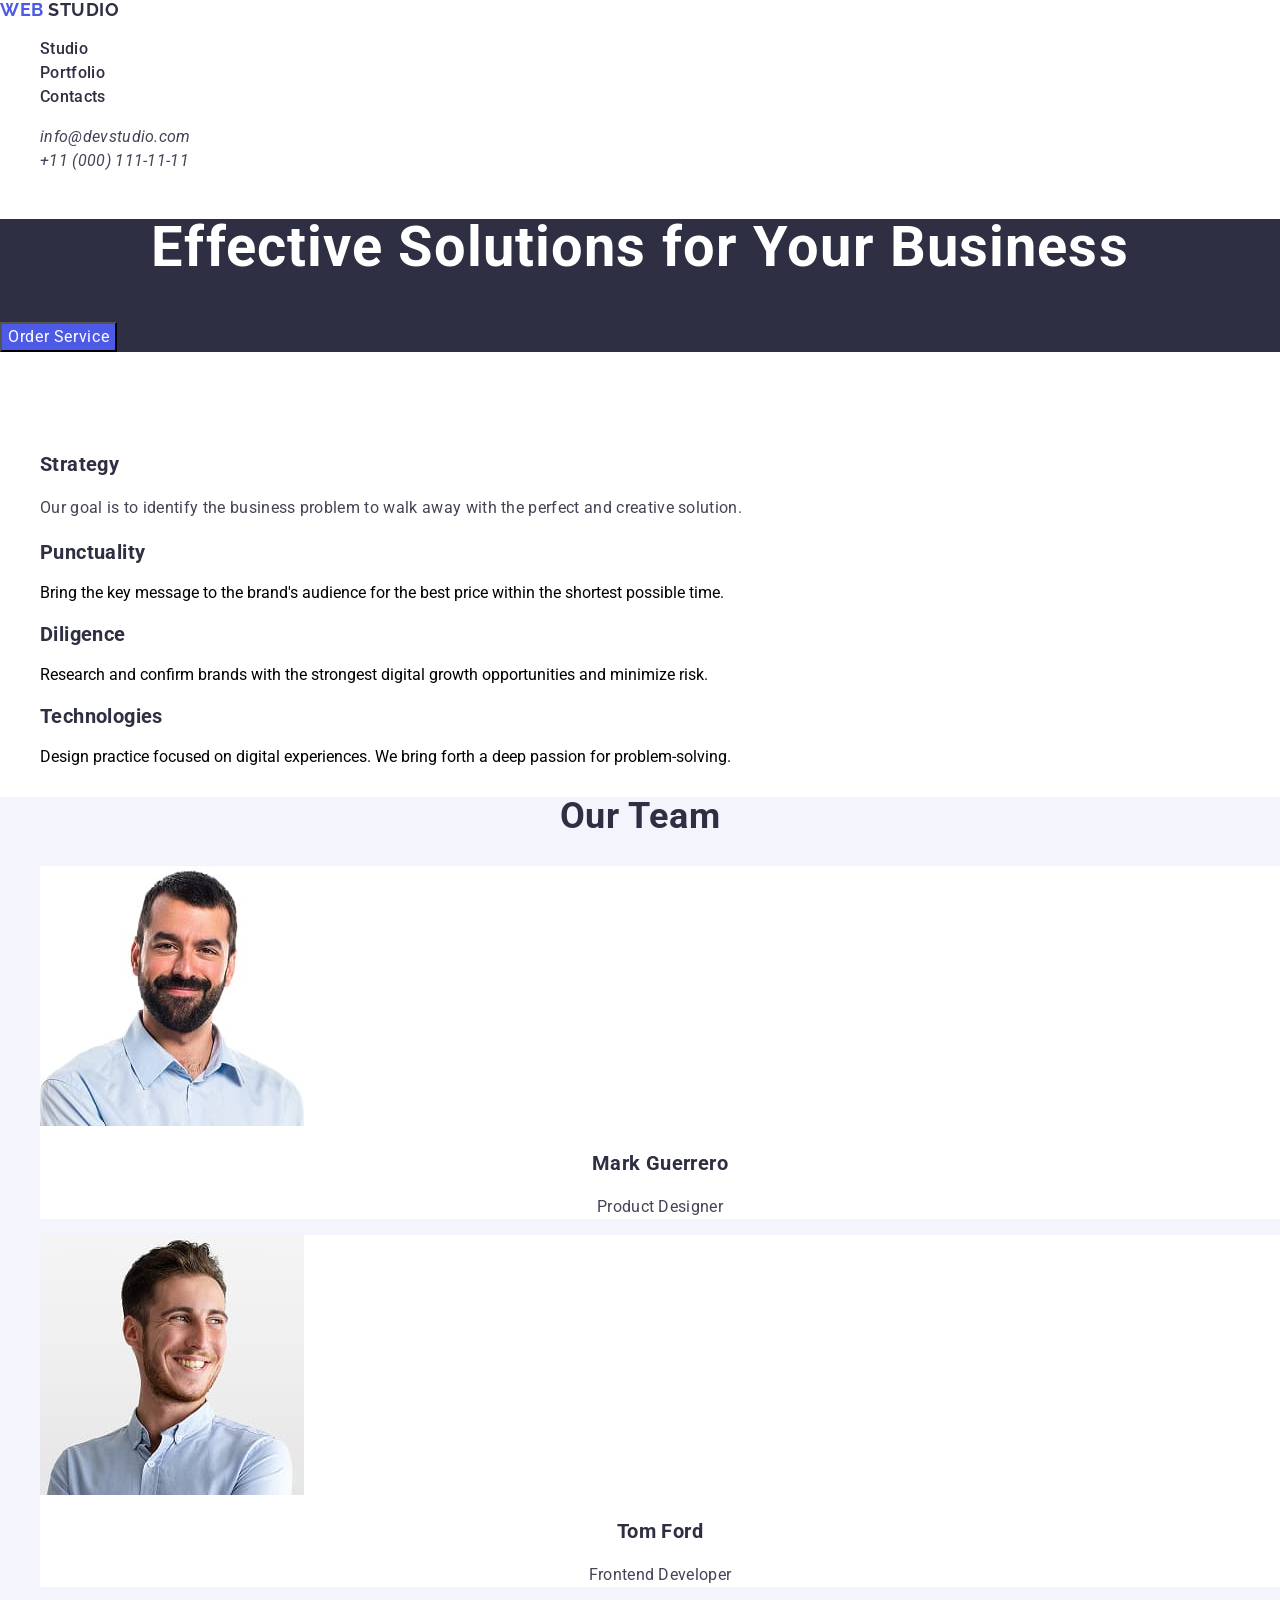
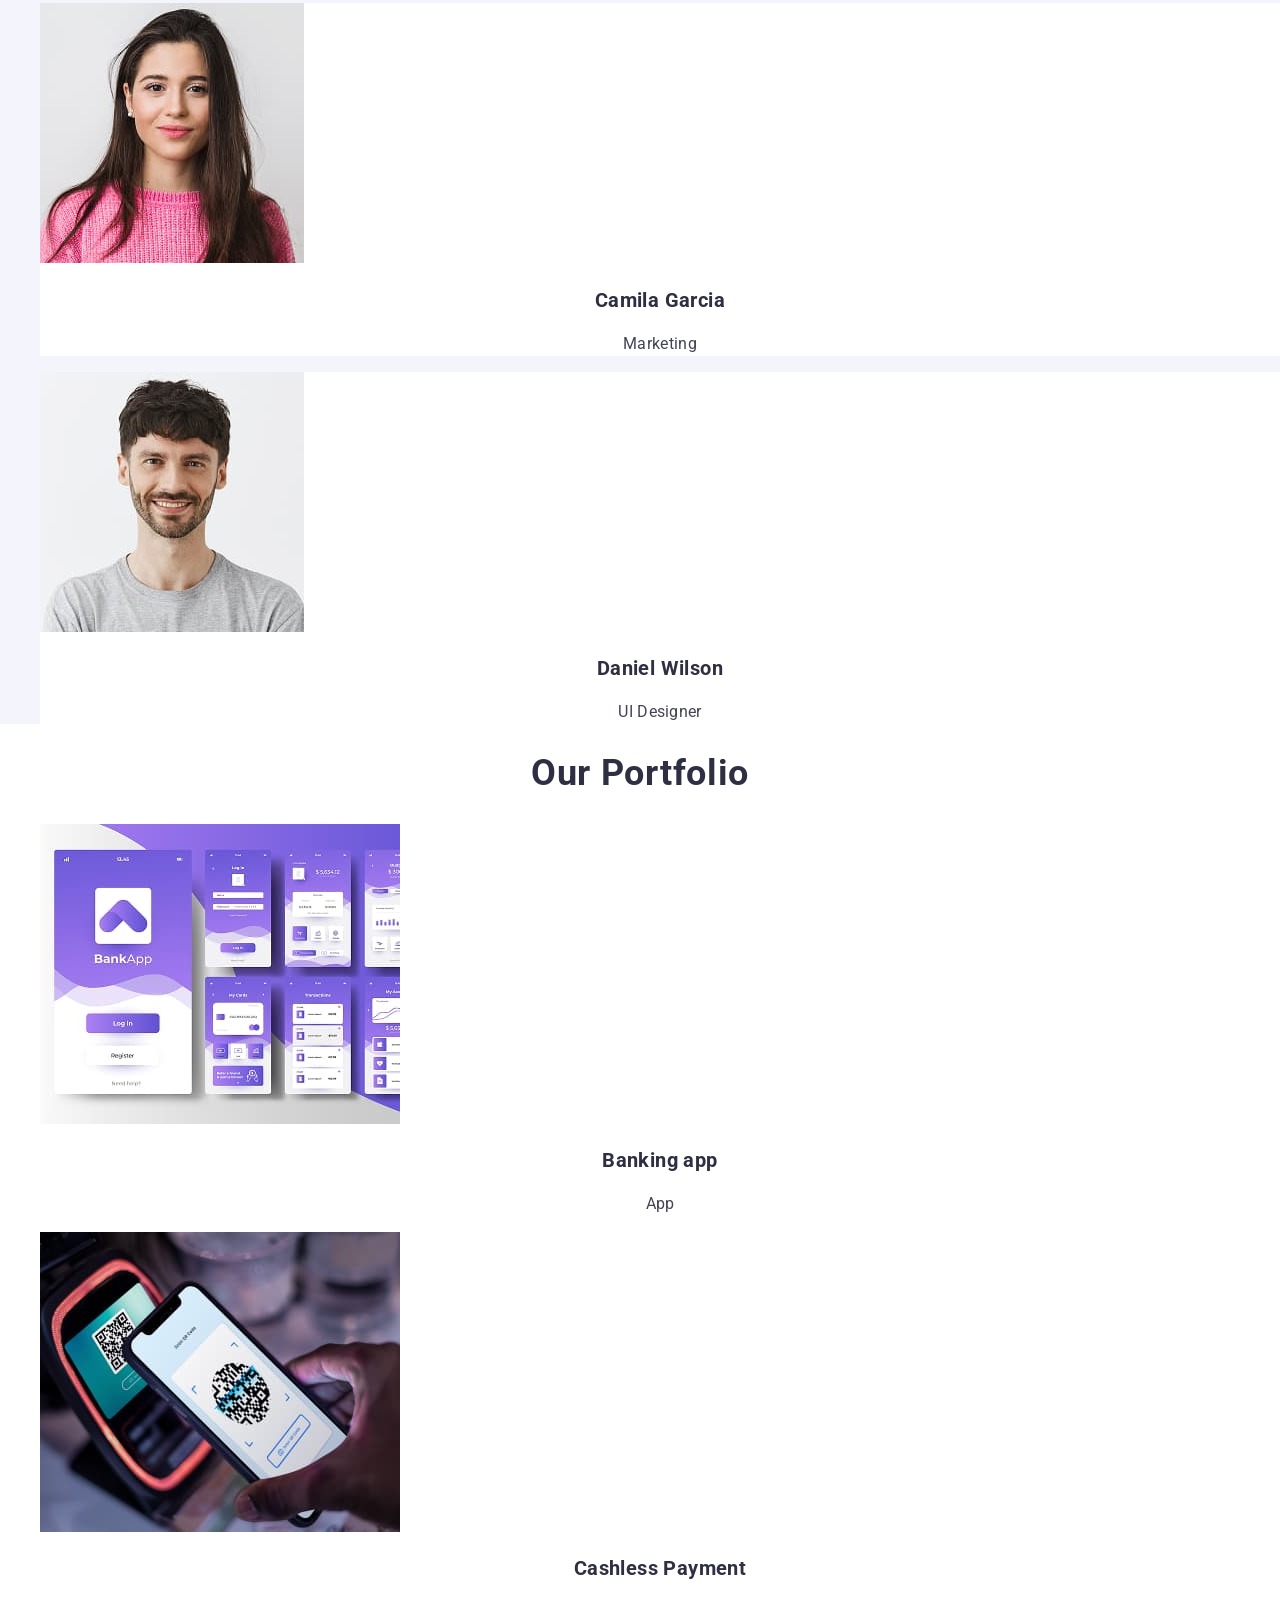
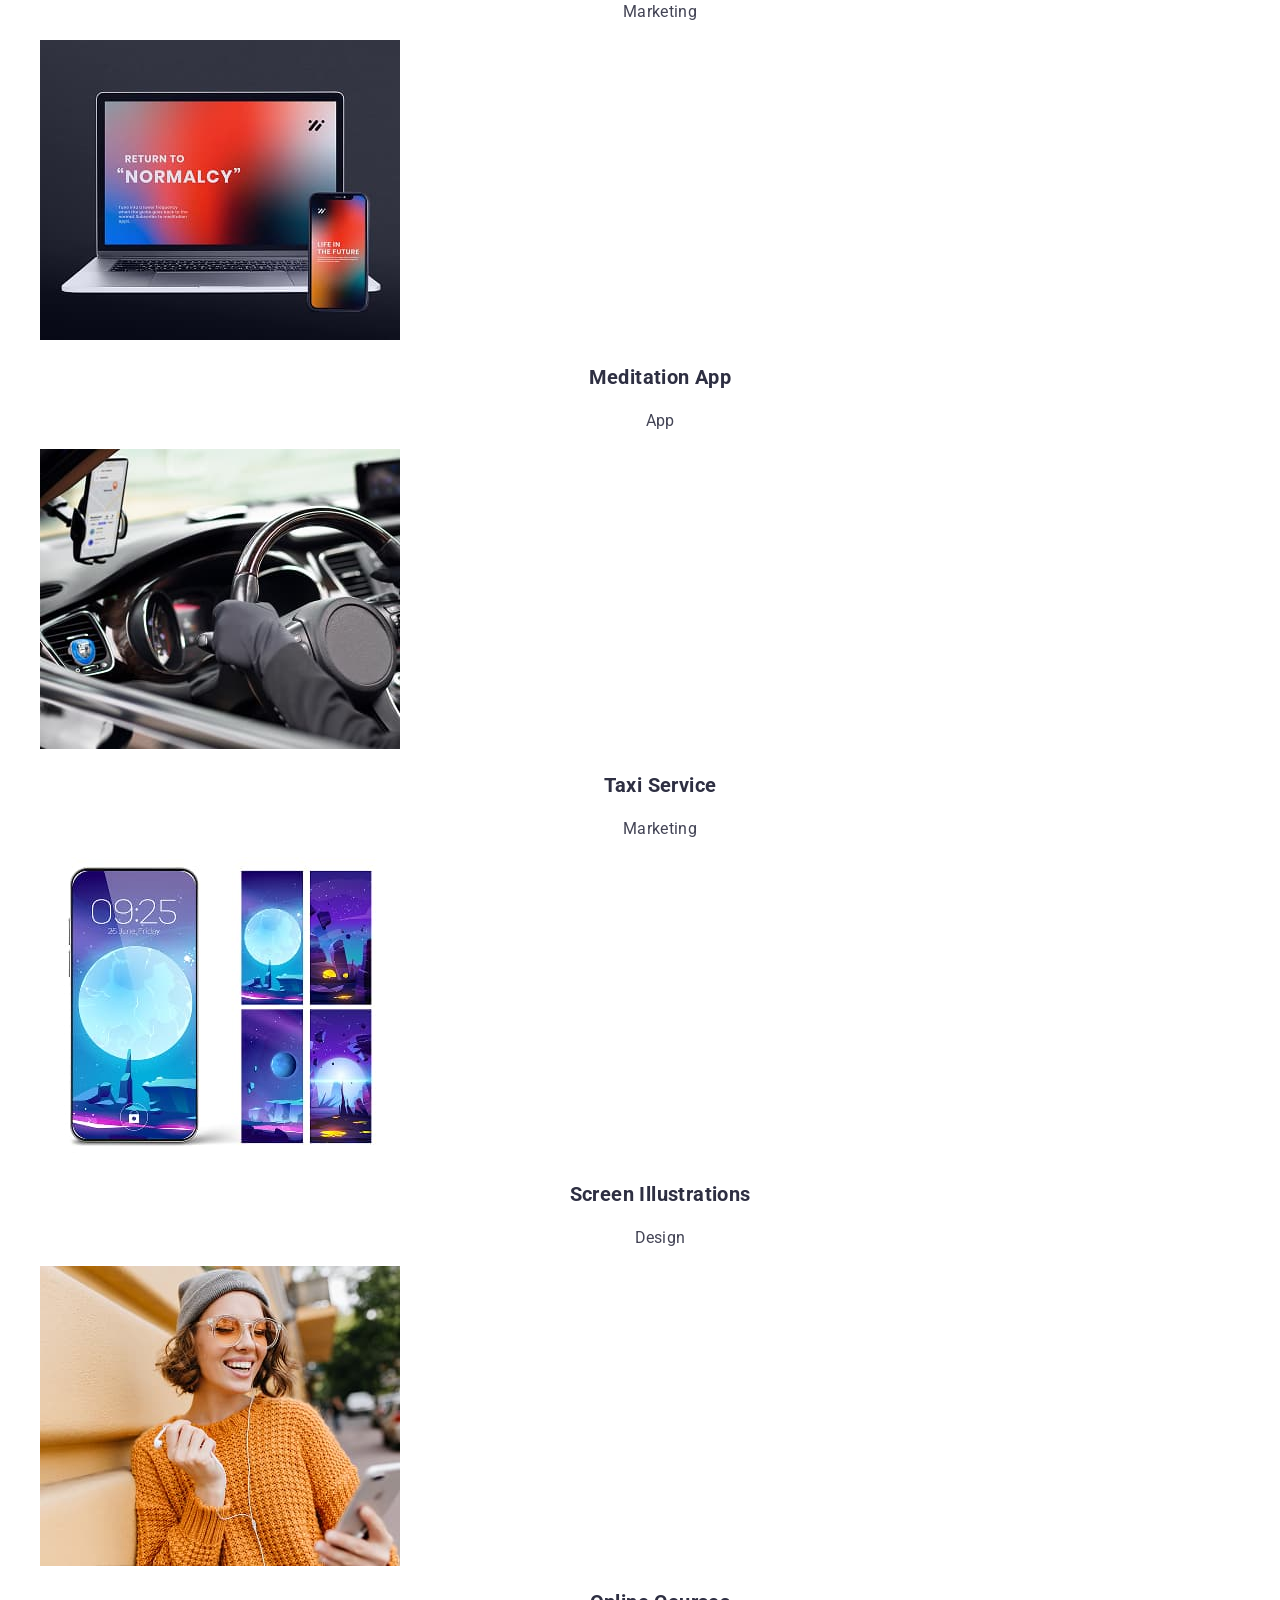
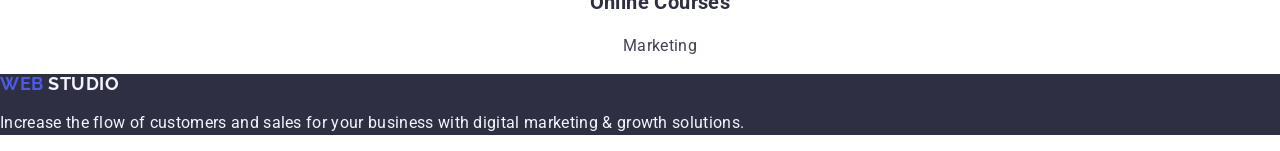
==== commit c43a93b0: "update index.html" ====
--- a/index.html
+++ b/index.html
@@ -20,9 +20,10 @@
     <!-- HEADER -->
     <header>
       <nav>
-        <a class="logo" href="./index.html"
-        ></a>Web<span class="logo-studio">Studio</span></a
-        >
+        <a class="logo" href="./index.html">
+          Web
+          <span class="logo-studio">Studio</span>
+        </a>
         <ul>
           <li><a class="header-menu-link" href="">Studio</a></li>
           <li><a class="header-menu-link" href="">Portfolio</a></li>
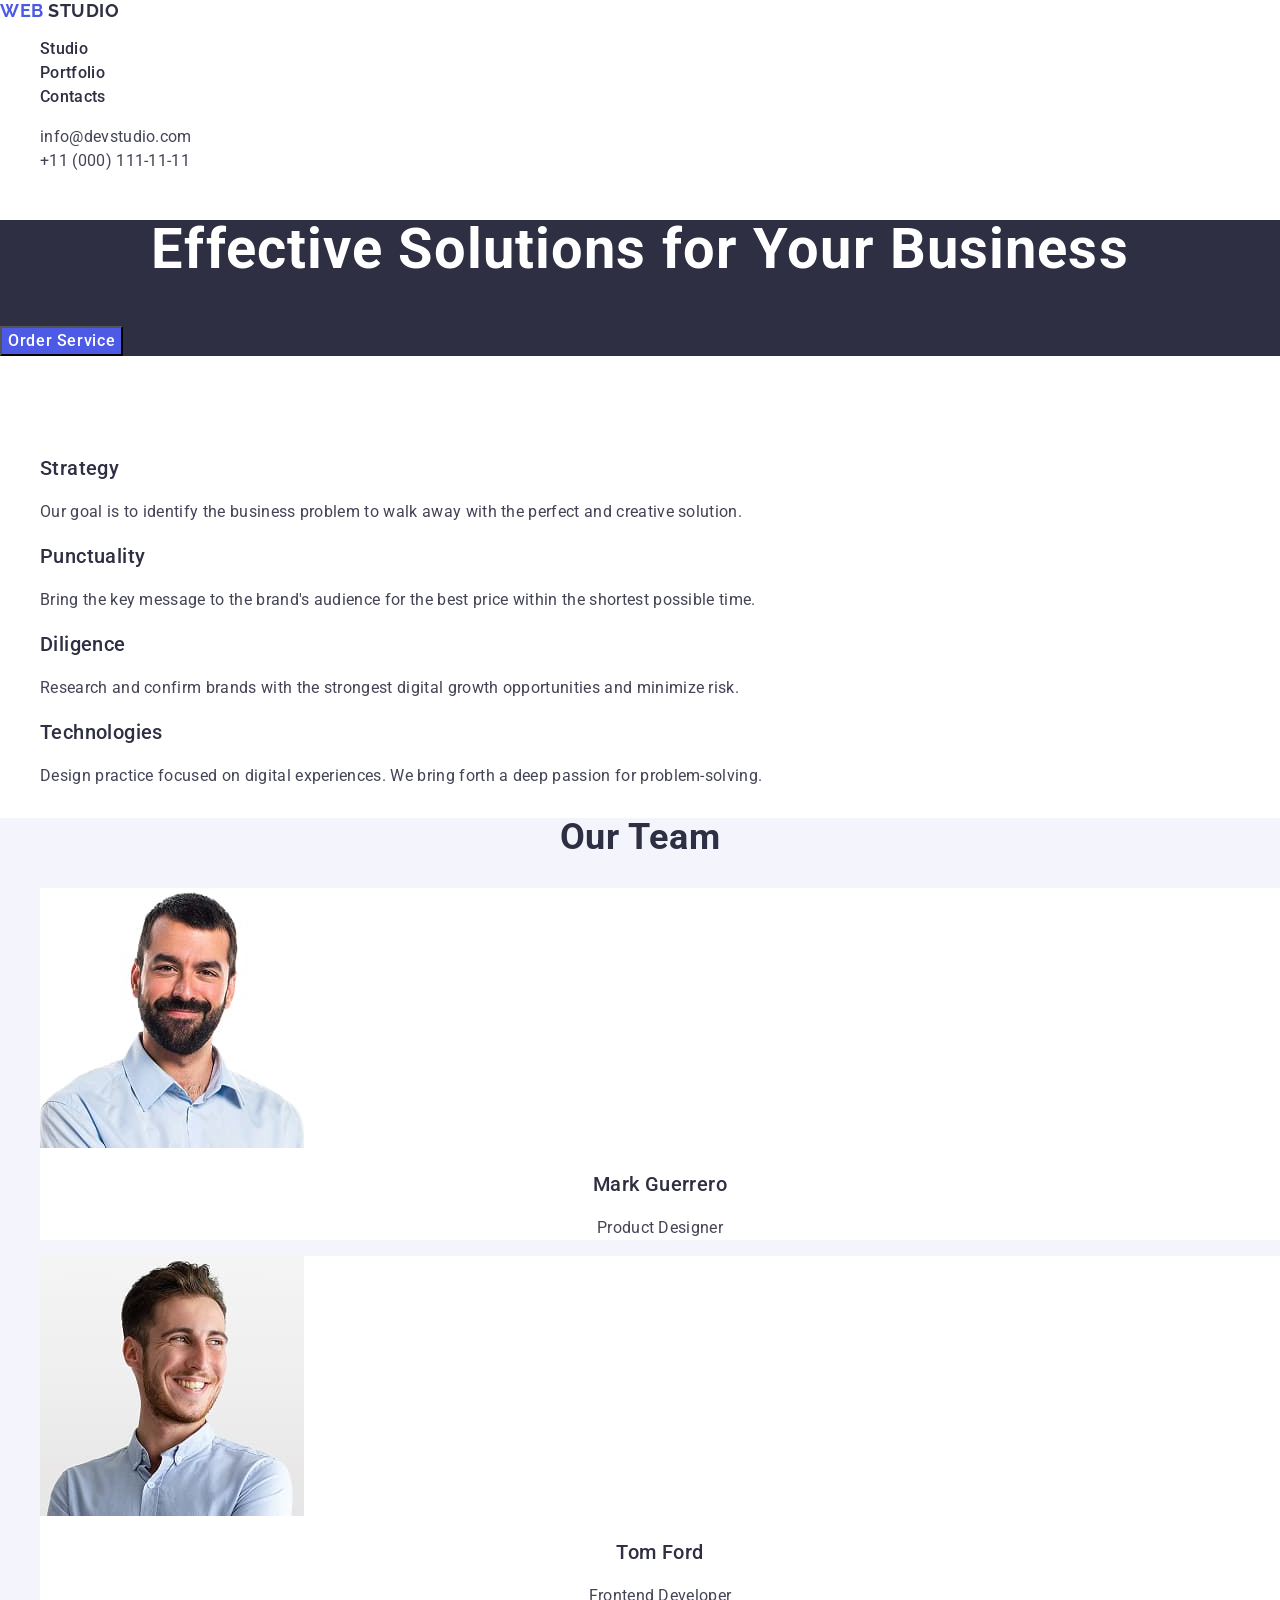
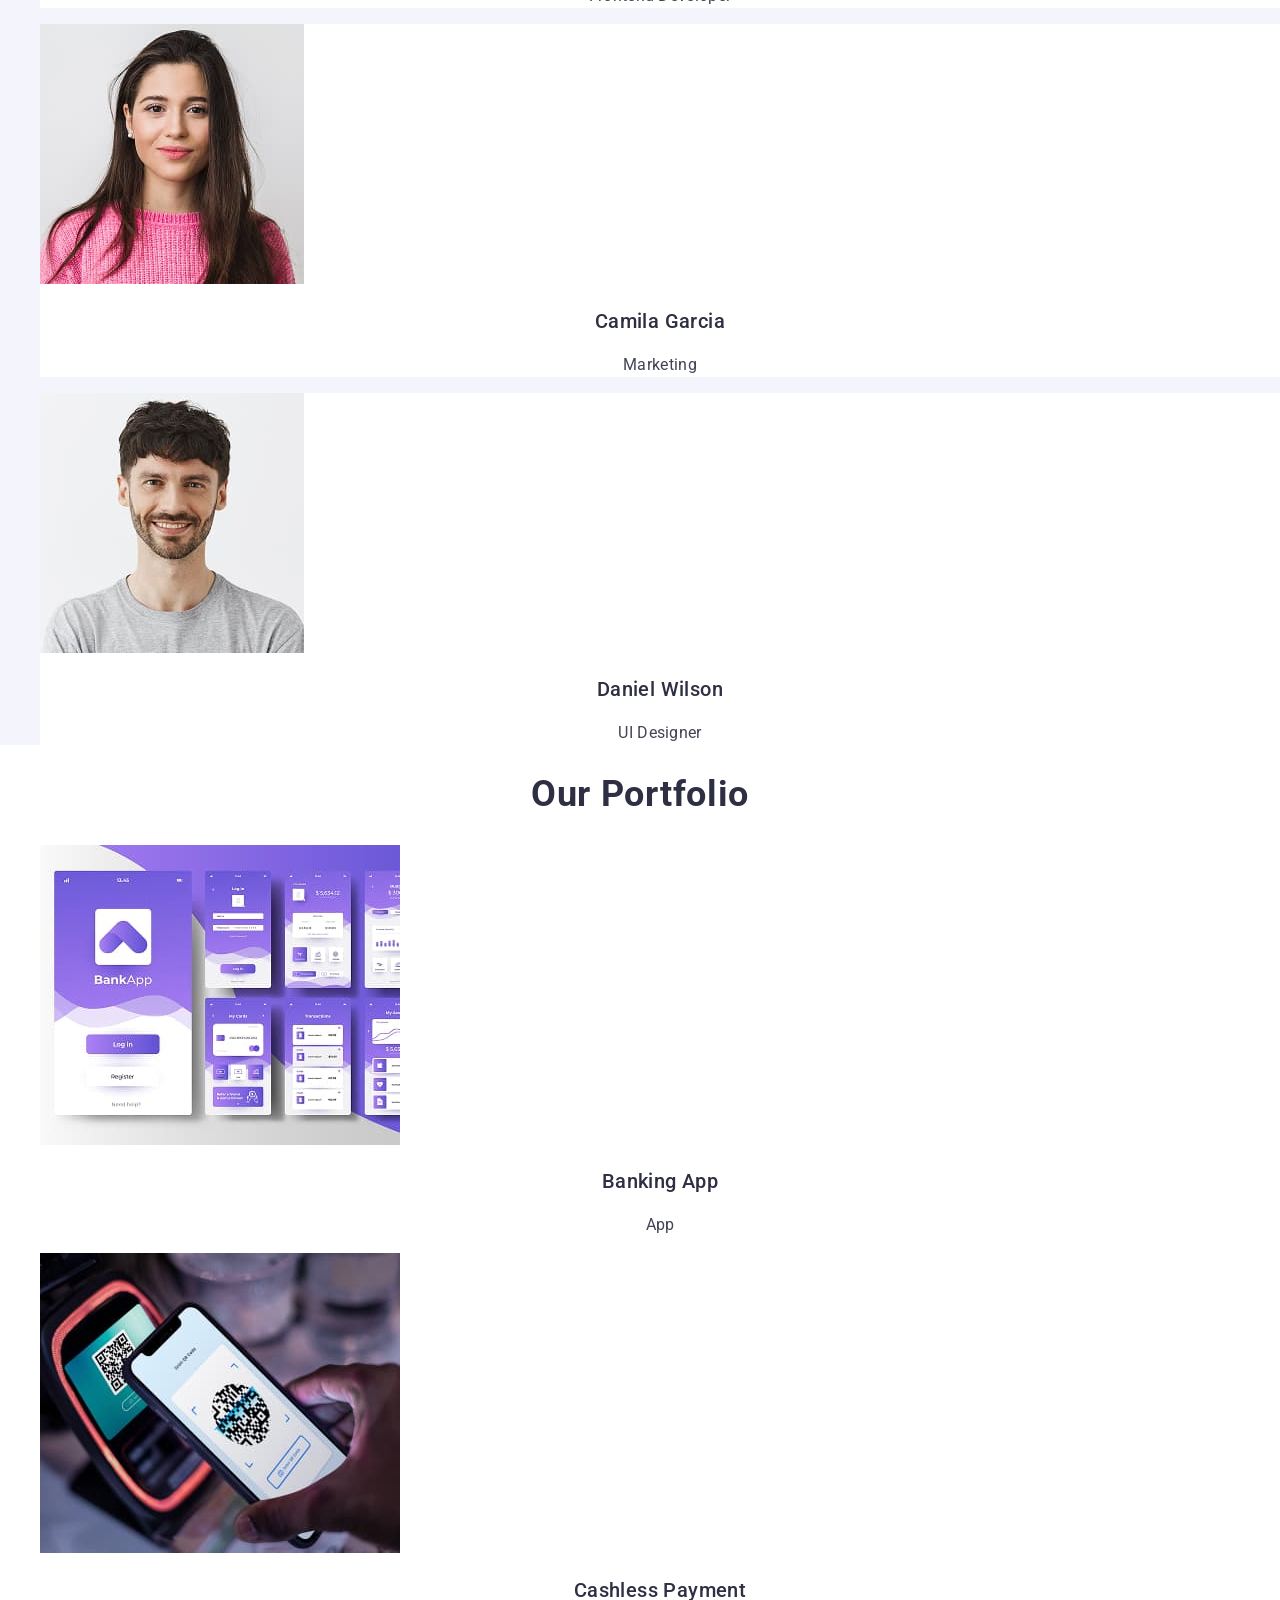
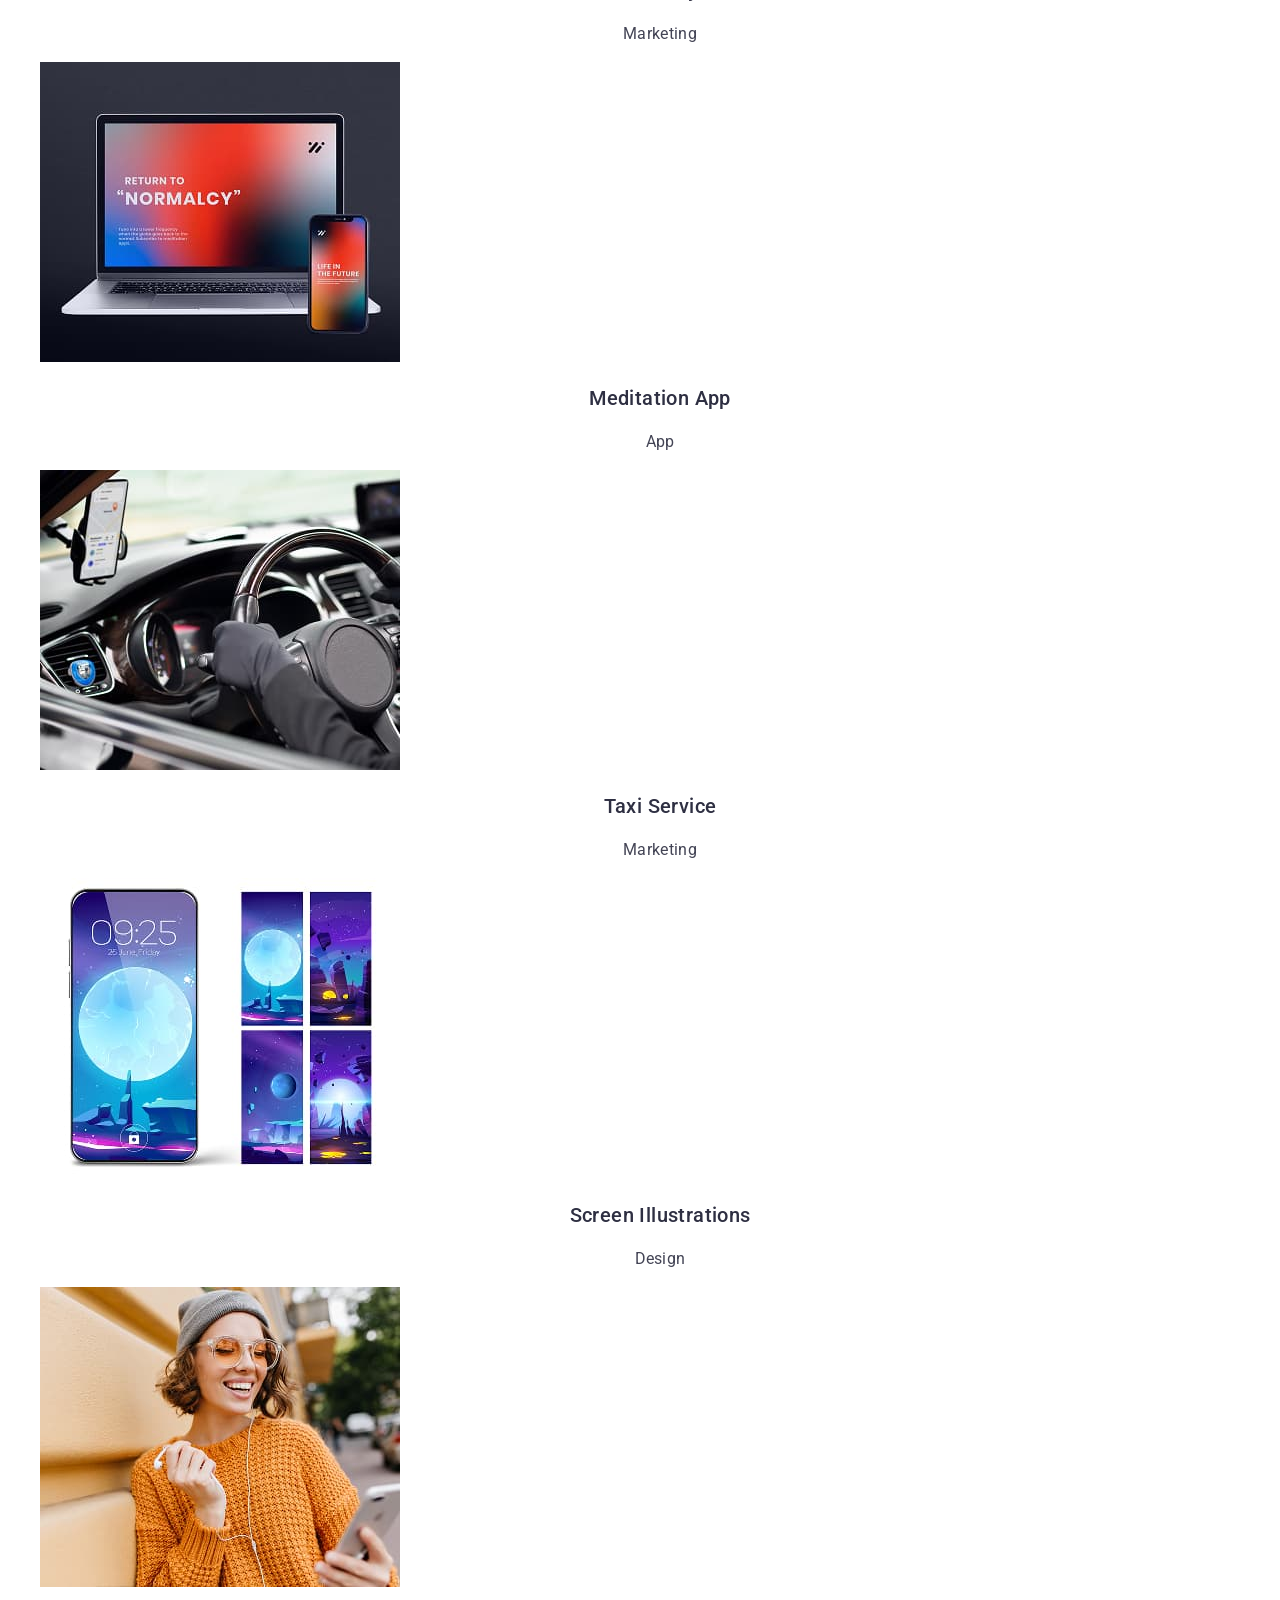
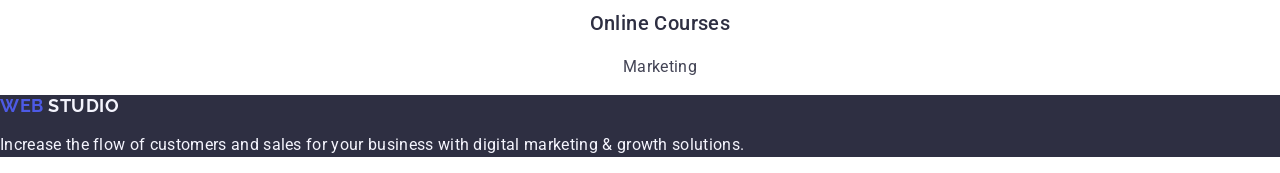
==== commit 3c767430: "update index.html" ====
--- a/index.html
+++ b/index.html
@@ -20,7 +20,7 @@
     <!-- HEADER -->
     <header>
       <nav>
-        <a class="logo" href="./index.html">
+        <a href="./index.html" class="logo">
           Web
           <span class="logo-studio">Studio</span>
         </a>
@@ -30,7 +30,7 @@
           <li><a class="header-menu-link" href="">Contacts</a></li>
         </ul>
       </nav>
-      <address>
+      <address class="contacts">
         <ul class="header-contacts">
           <li>
             <a class="header-contacts-link" href="mailto:info@devstudio.com">
@@ -67,21 +67,21 @@
           </li>
           <li>
             <h3 class="benefits-item-title">Punctuality</h3>
-            <p class="benefits-text">
+            <p class="benefits-item-text">
               Bring the key message to the brand's audience for the best price
               within the shortest possible time.
             </p>
           </li>
           <li>
             <h3 class="benefits-item-title">Diligence</h3>
-            <p class="benefits-text">
+            <p class="benefits-item-text">
               Research and confirm brands with the strongest digital growth
               opportunities and minimize risk.
             </p>
           </li>
           <li>
             <h3 class="benefits-item-title">Technologies</h3>
-            <p class="benefits-text">
+            <p class="benefits-item-text">
               Design practice focused on digital experiences. We bring forth a
               deep passion for problem-solving.
             </p>
@@ -147,7 +147,7 @@
               width="360"
               height="300"
             />
-            <h3 class="portfolio-item-title">Banking app</h3>
+            <h3 class="portfolio-item-title">Banking App</h3>
             <p class="portfolio-item-text">App</p>
           </li>
           <li>
--- a/css/styles.css
+++ b/css/styles.css
@@ -1,6 +1,7 @@
 body {
   font-family: 'Roboto', sans-serif;
-  background-color: FFFFFF;
+  background-color: #ffffff;
+  color: #434455;
 }
 
 ul {
@@ -18,7 +19,7 @@
   color: #4d5ae5;
   text-transform: uppercase;
   letter-spacing: 0.03em;
-  line-height: 1.16;
+  line-height: 1.17;
   text-align: left;
 }
 
@@ -41,12 +42,21 @@
   color: #404bbf;
 }
 
+.contacts {
+  font-style: normal;
+}
+
 .header-contacts-link {
   font-size: 16px;
   color: #434455;
   line-height: 1.5;
   letter-spacing: 0.02em;
   text-align: left;
+}
+
+.header-contacts-link:hover,
+.header-contacts-link:focus {
+  color: #404bbf;
 }
 
 .main-section {
@@ -56,18 +66,25 @@
 .main-title {
   font-size: 56px;
   color: #ffffff;
-  line-height: 1;
+  line-height: 1.07;
   letter-spacing: 0.02em;
   text-align: center;
 }
 
 .main-button {
   font-size: 16px;
+  font-weight: 500;
   background-color: #4d5ae5;
   color: #ffffff;
   line-height: 1.5;
   letter-spacing: 0.04em;
   text-align: center;
+  cursor: pointer;
+}
+
+.main-button:hover,
+.main-button:focus {
+  background-color: #404bbf;
 }
 
 .benefits-title {
@@ -80,6 +97,7 @@
 
 .benefits-item-title {
   font-size: 20px;
+  font-weight: 500;
   color: #2e2f42;
   line-height: 1.2;
   letter-spacing: 0.02em;
@@ -104,6 +122,7 @@
   line-height: 1.11;
   letter-spacing: 0.02em;
   text-align: center;
+  text-transform: capitalize;
 }
 
 .team-item {
@@ -112,6 +131,7 @@
 
 .team-item-title {
   font-size: 20px;
+  font-weight: 500;
   color: #2e2f42;
   line-height: 1.2;
   letter-spacing: 0.02em;
@@ -132,10 +152,12 @@
   line-height: 1.11;
   letter-spacing: 0.02em;
   text-align: center;
+  text-transform: capitalize;
 }
 
 .portfolio-item-title {
   font-size: 20px;
+  font-weight: 500;
   color: #2e2f42;
   line-height: 1.2;
   letter-spacing: 0.02em;
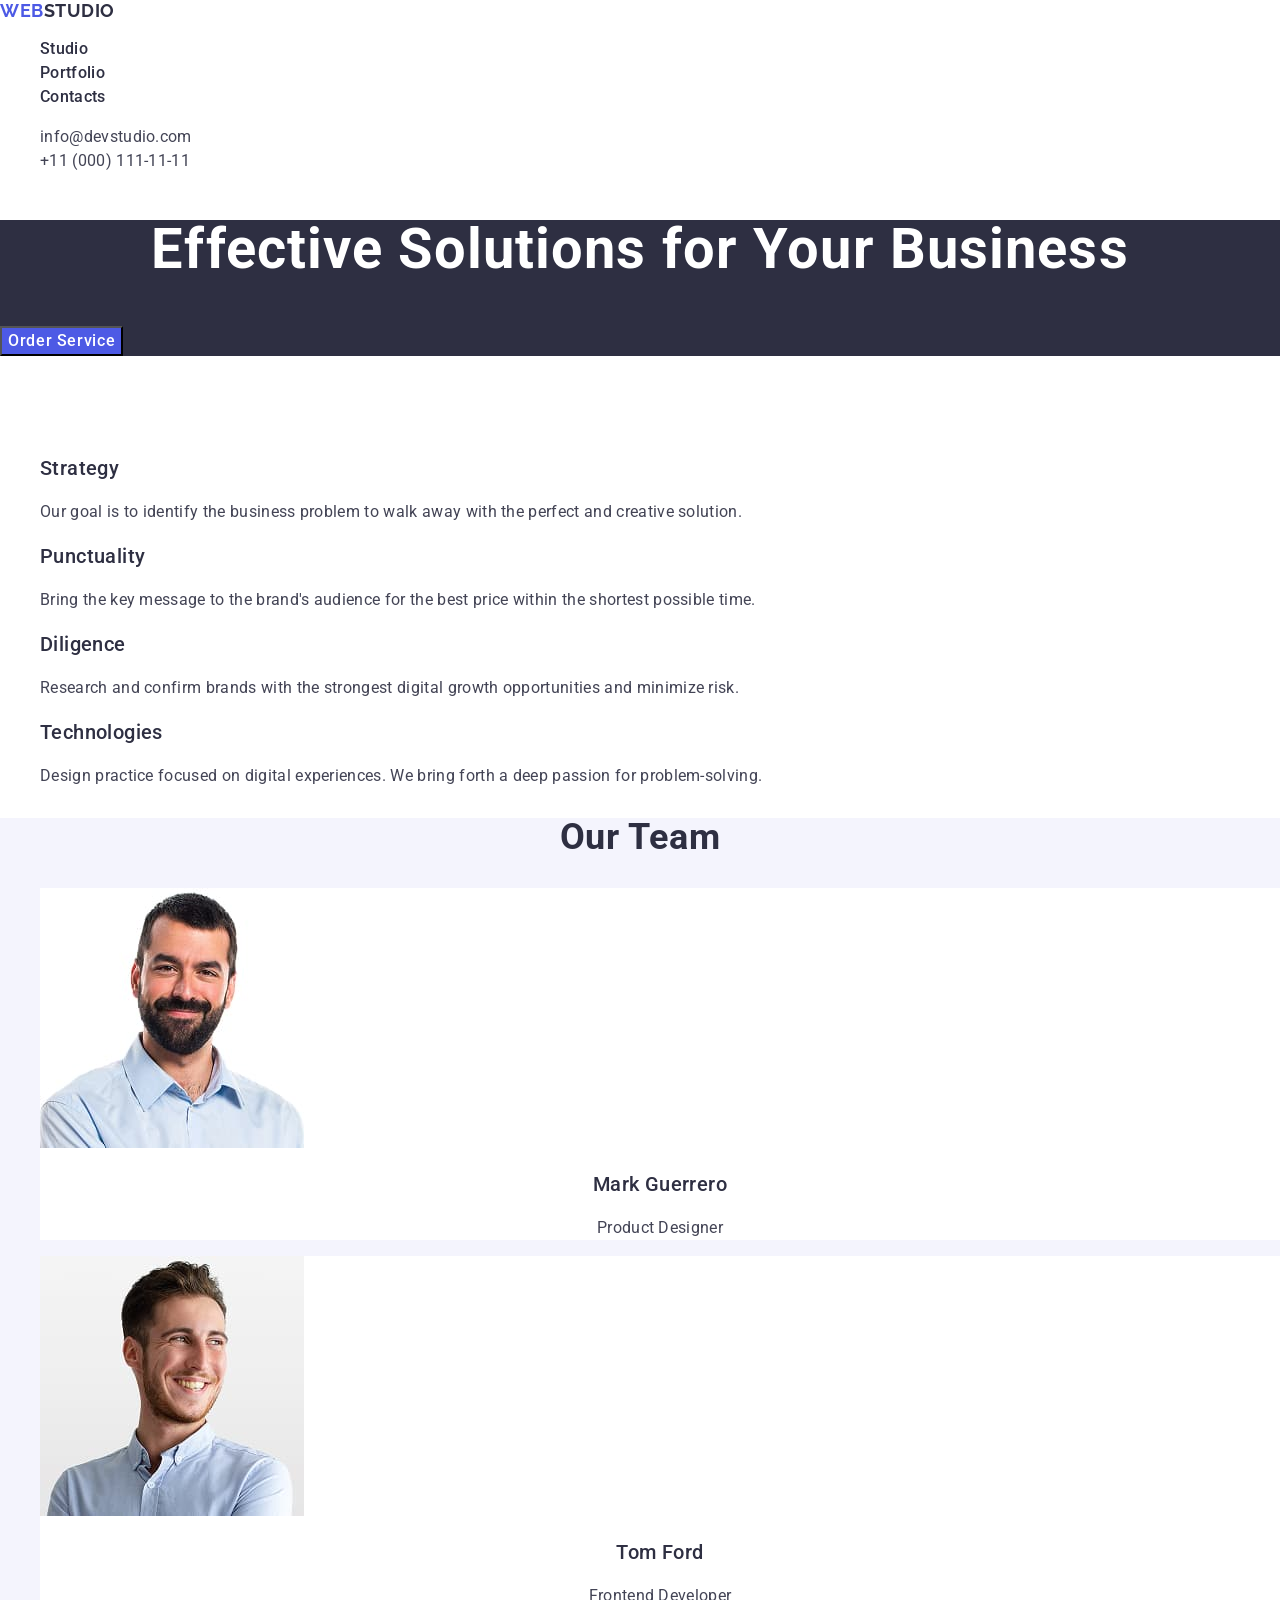
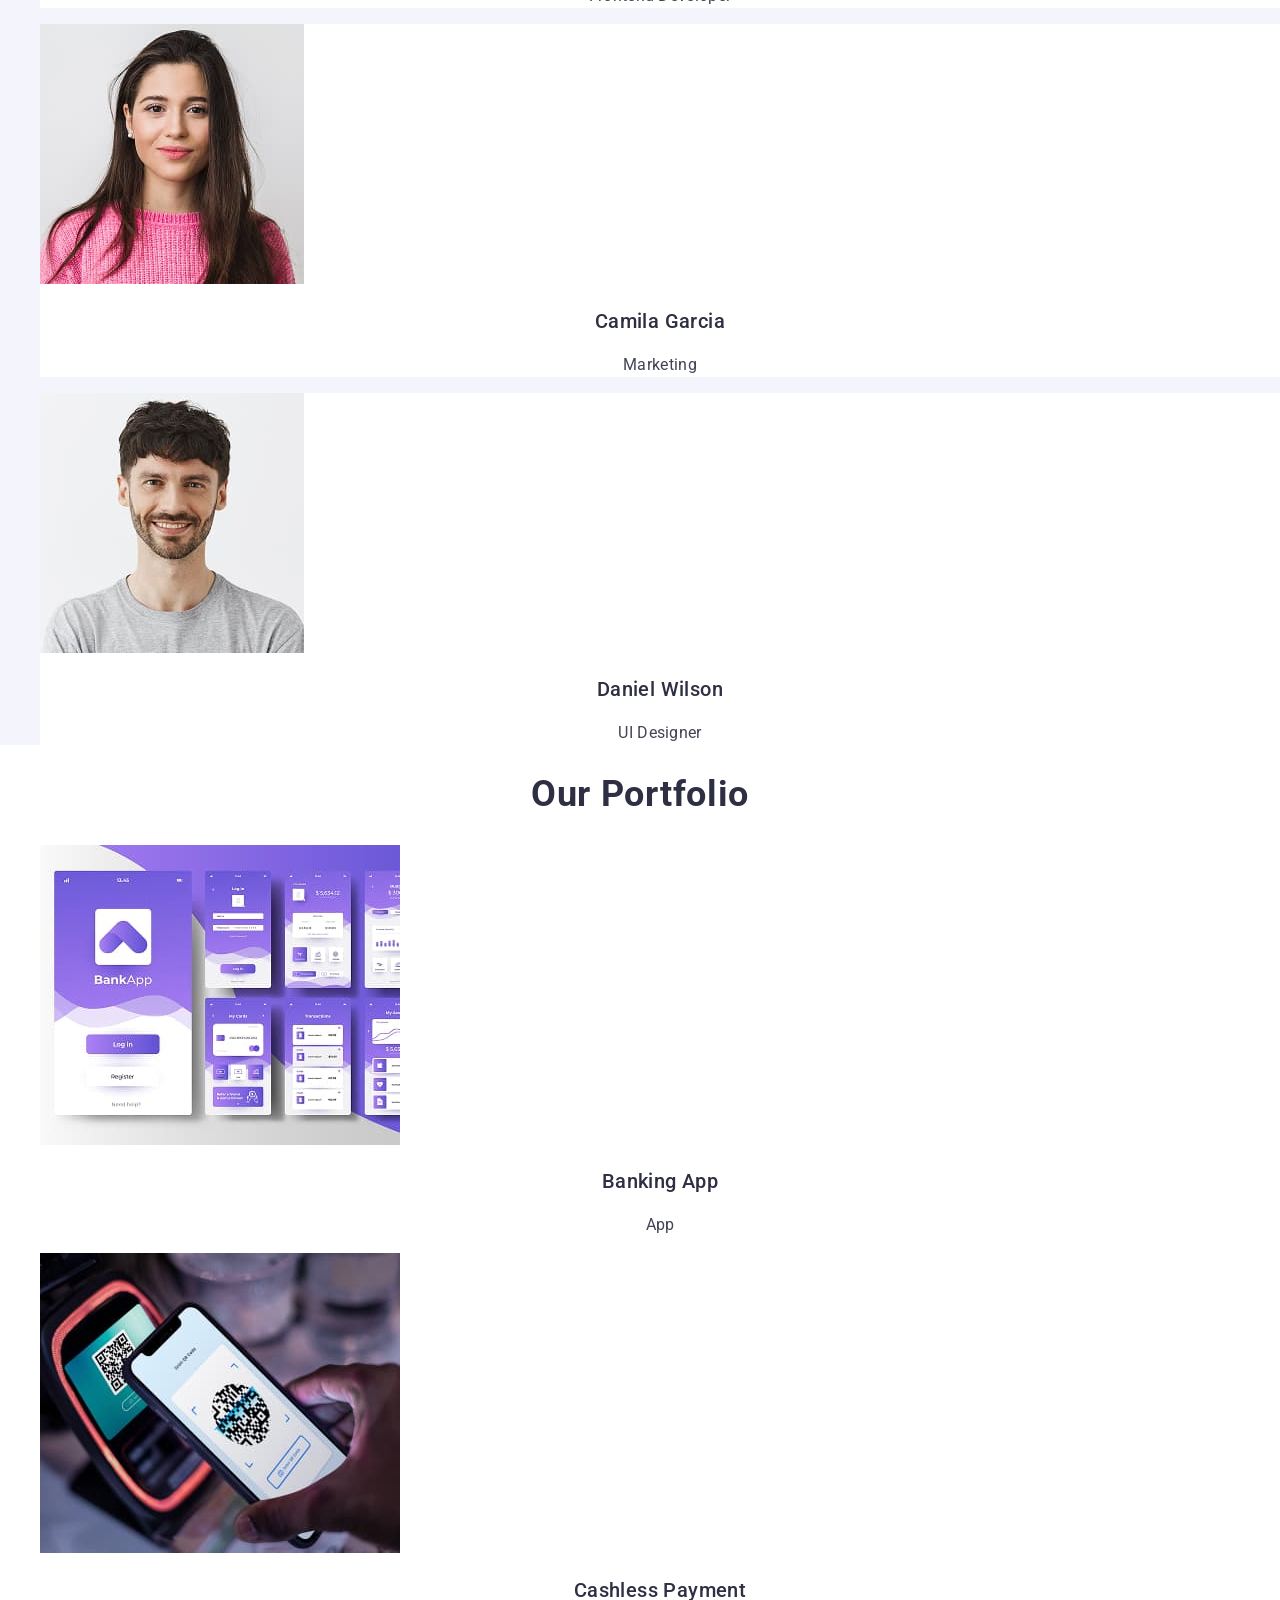
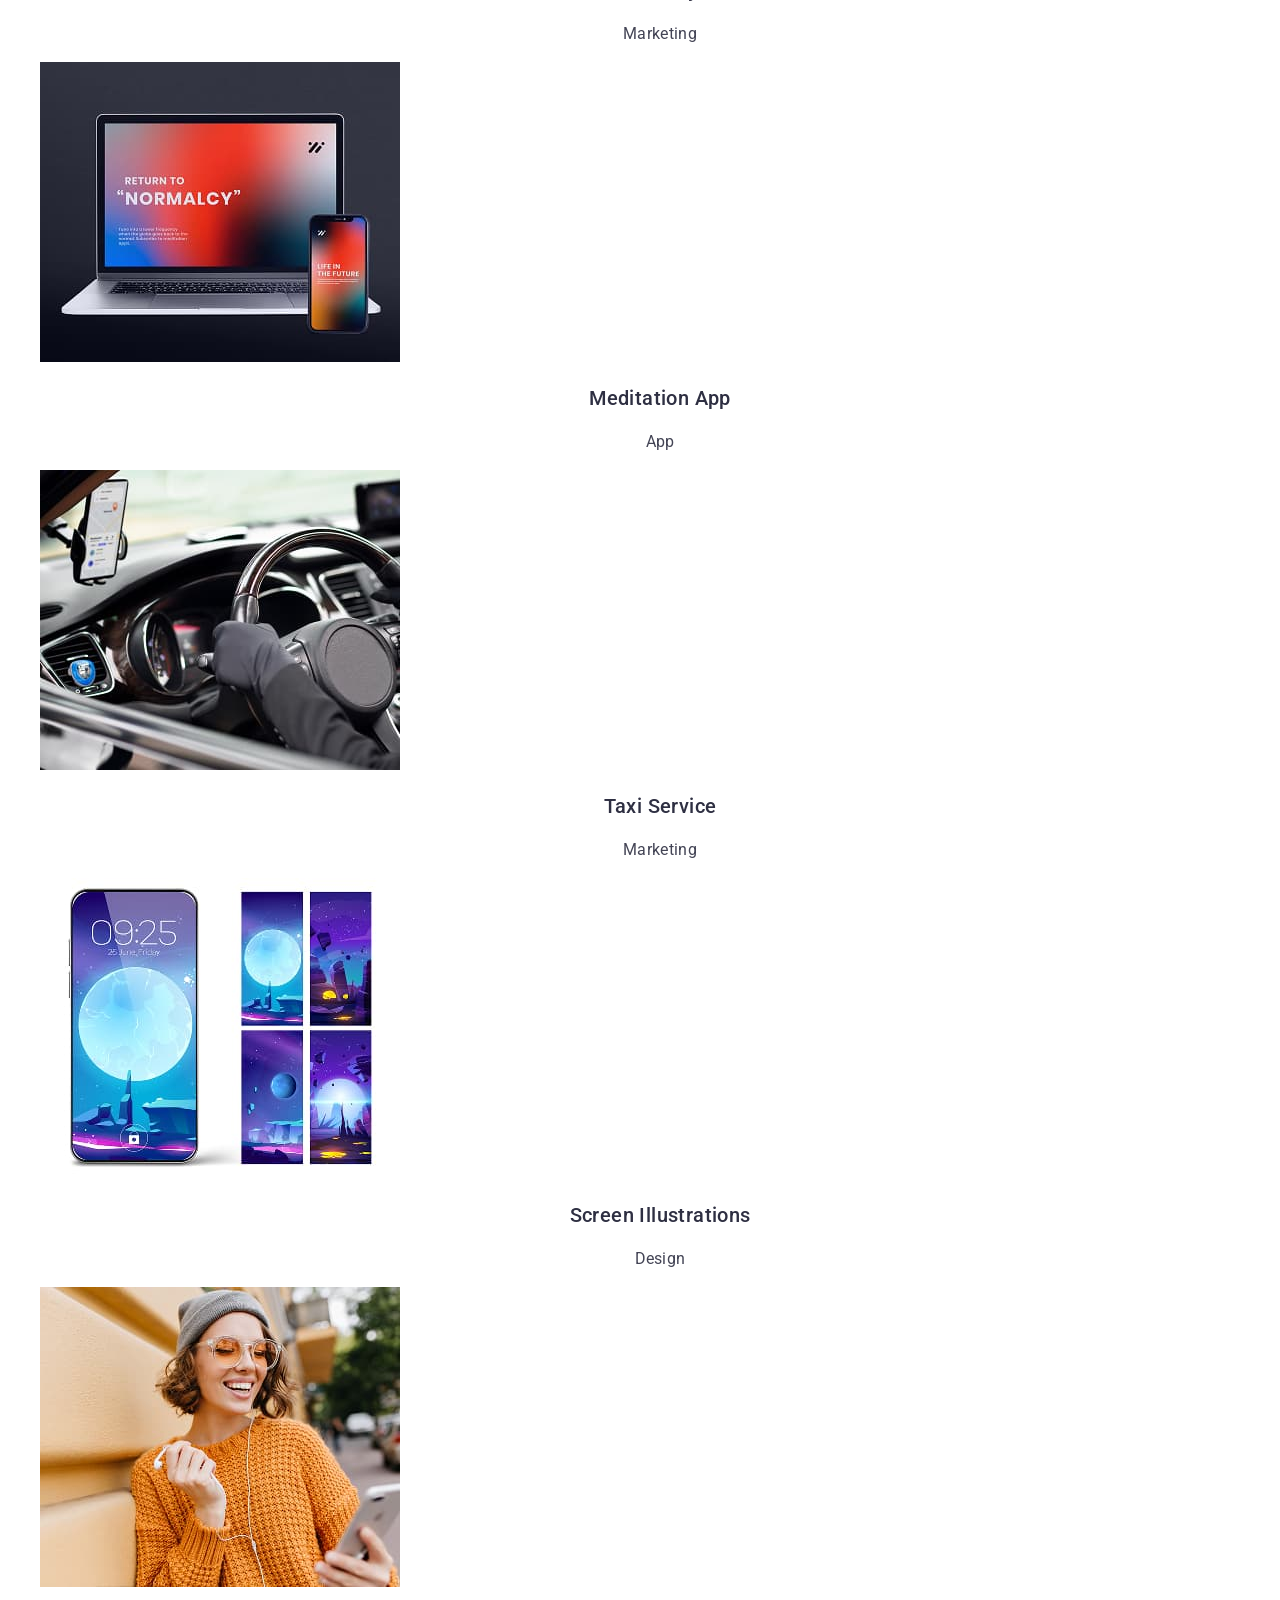
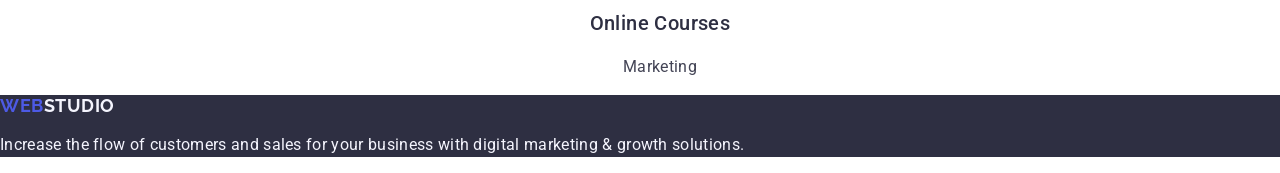
==== commit eaa9512d: "update index.html" ====
--- a/index.html
+++ b/index.html
@@ -20,12 +20,12 @@
     <!-- HEADER -->
     <header>
       <nav>
+        <!-- prettier-ignore -->
         <a href="./index.html" class="logo">
-          Web
-          <span class="logo-studio">Studio</span>
+          Web<span class="logo-studio">Studio</span>
         </a>
         <ul>
-          <li><a class="header-menu-link" href="">Studio</a></li>
+          <li><a class="header-menu-link" href="./index.html">Studio</a></li>
           <li><a class="header-menu-link" href="">Portfolio</a></li>
           <li><a class="header-menu-link" href="">Contacts</a></li>
         </ul>
@@ -206,9 +206,9 @@
 
     <!-- FOOTER -->
     <footer class="footer">
+      <!-- prettier-ignore -->
       <a class="logo" href="./index.html">
-        Web
-        <span class="footer-logo-studio">Studio</span>
+        Web<span class="footer-logo-studio">Studio</span>
       </a>
       <p class="footer-text">
         Increase the flow of customers and sales for your business with digital
